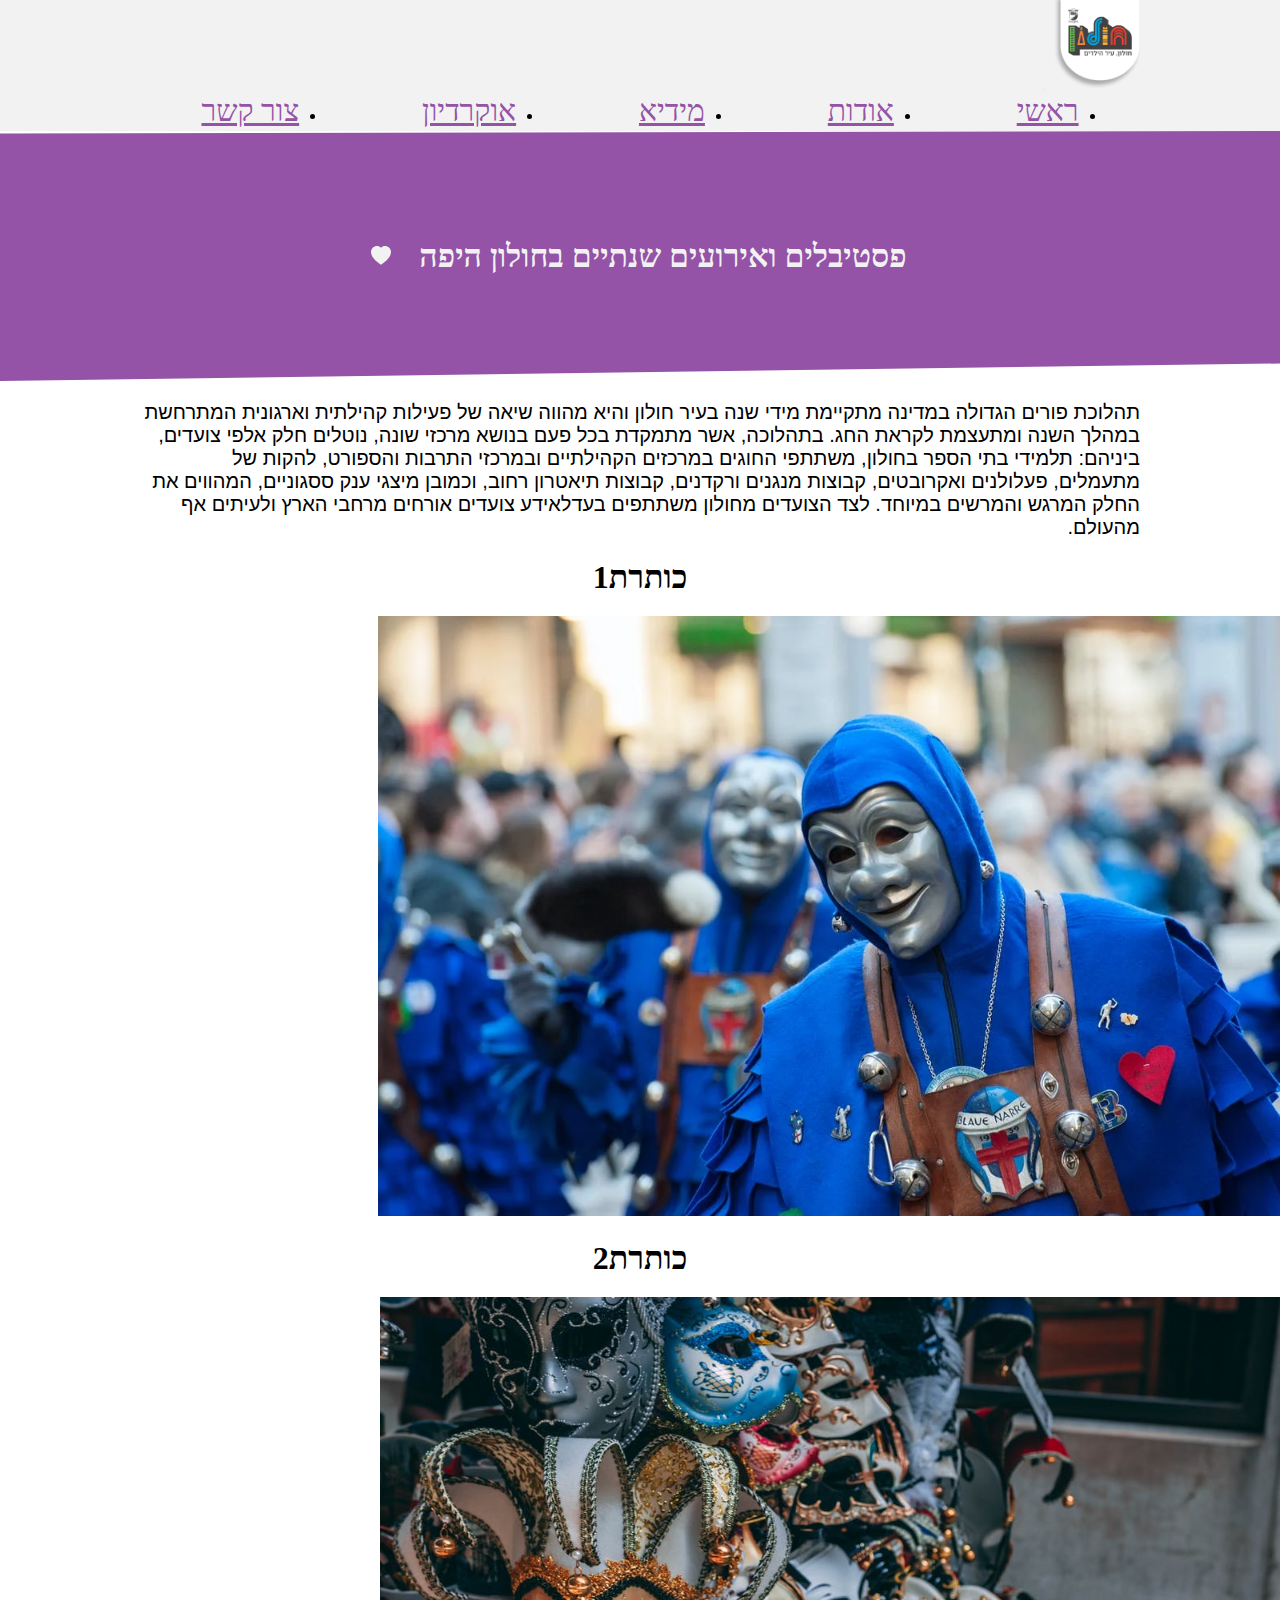
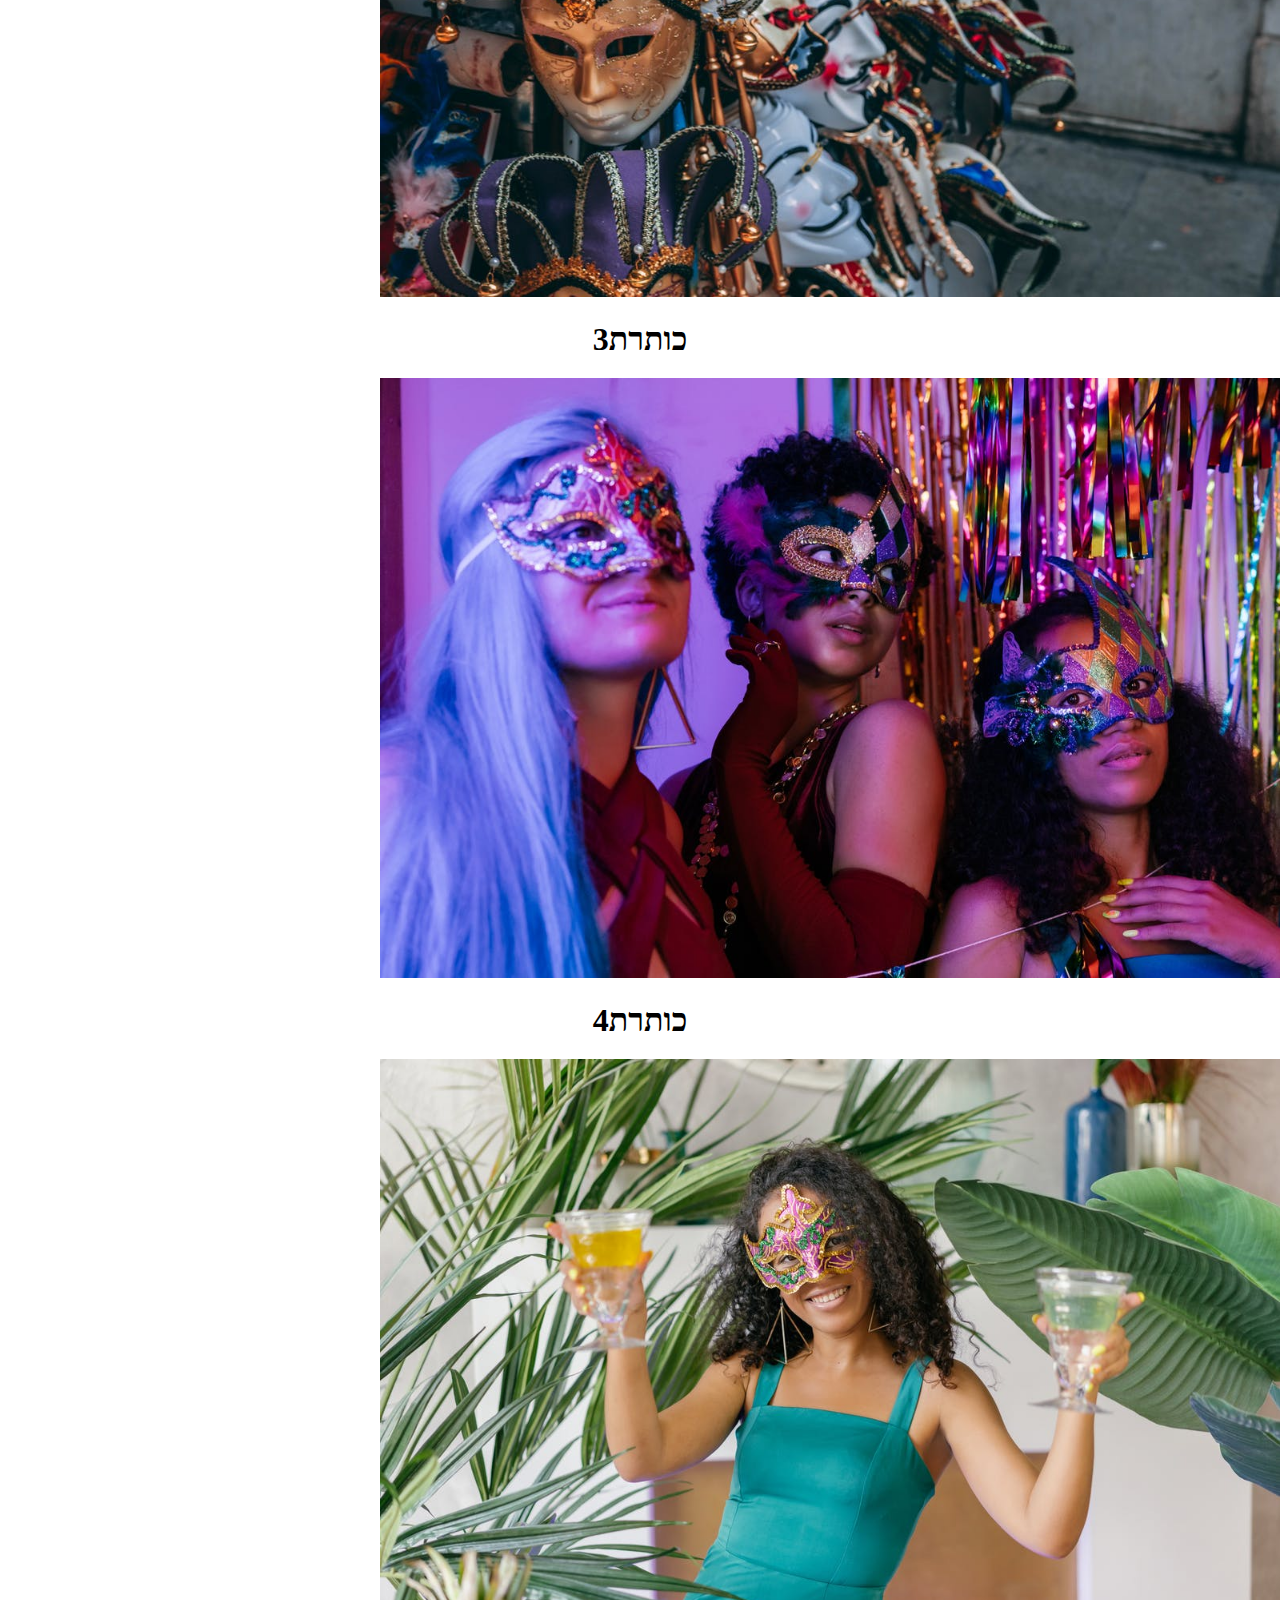
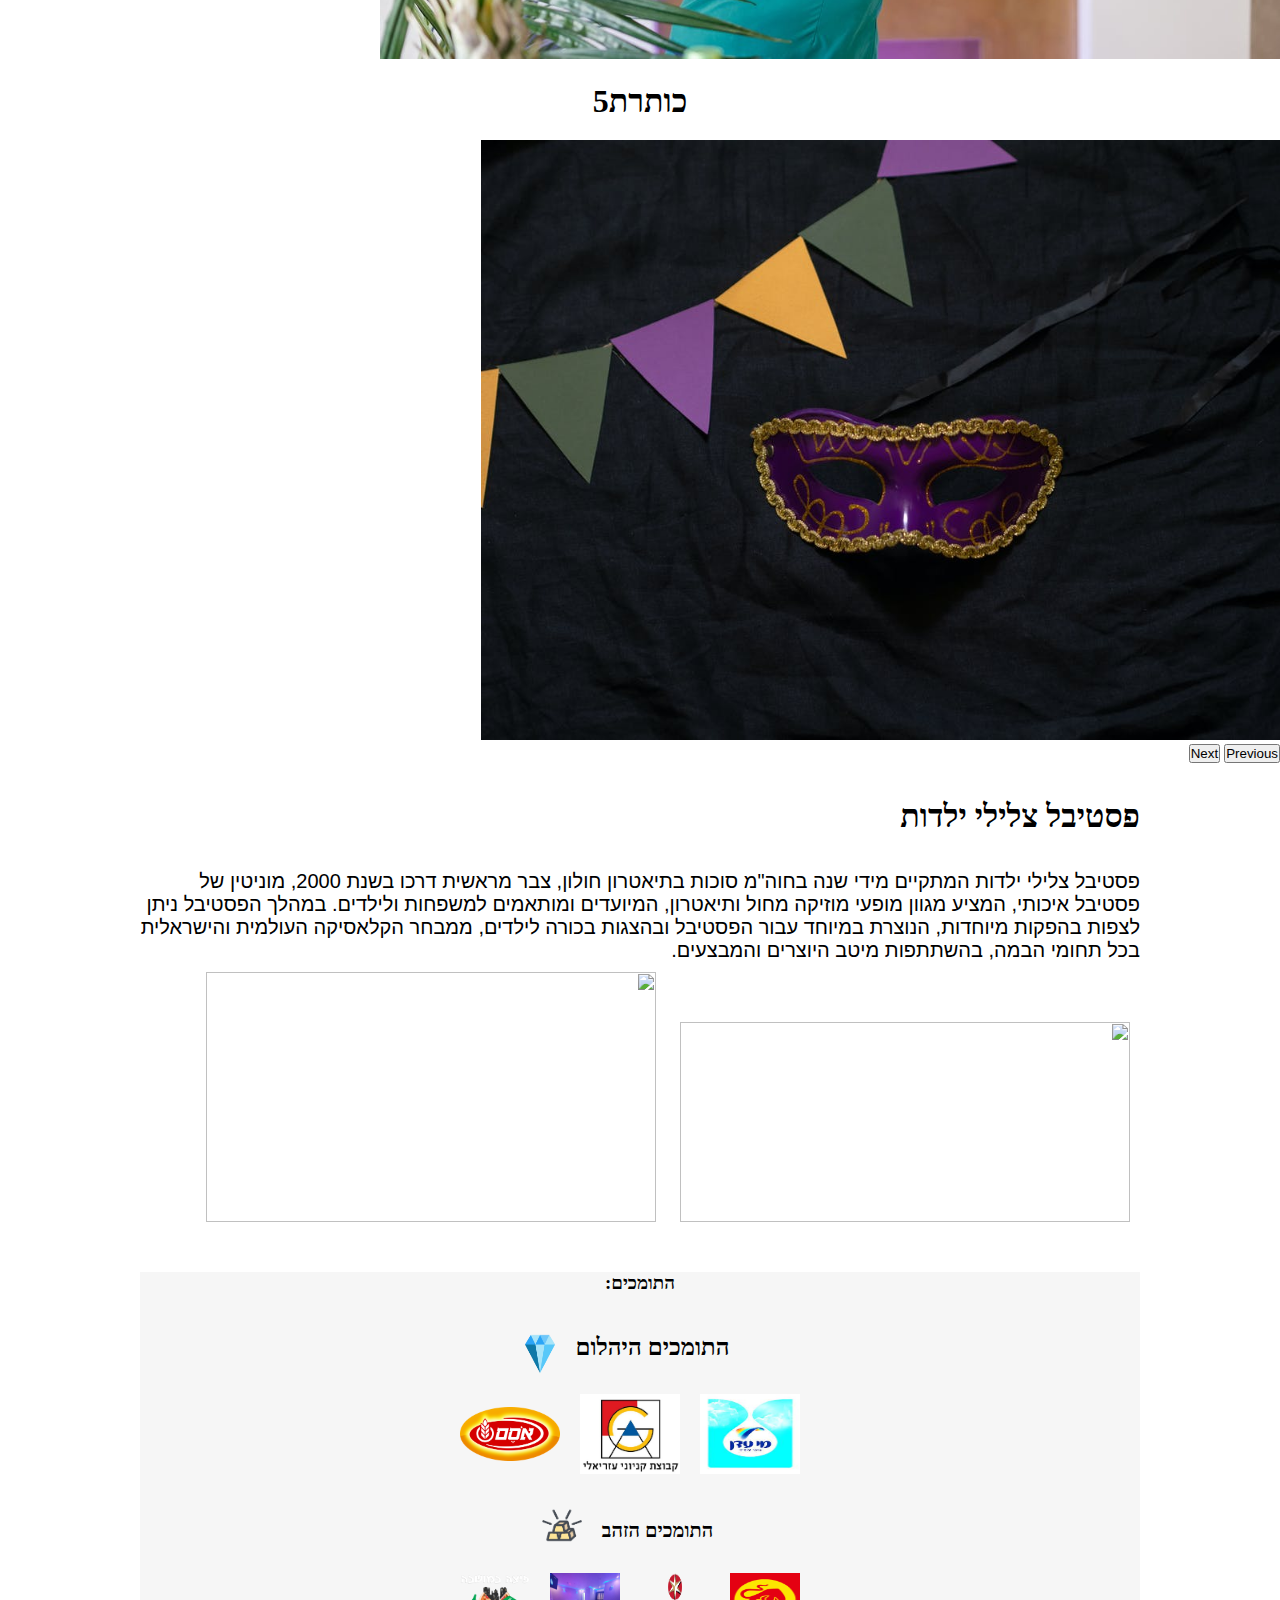
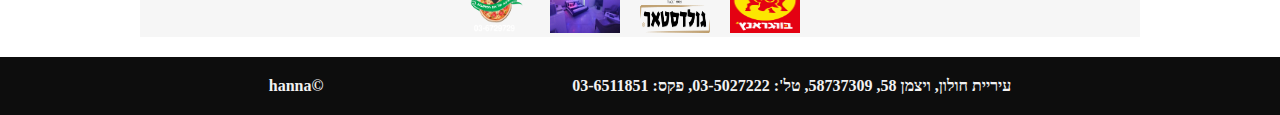
==== index.html @ c6cac369 "footer first page" ====
<!DOCTYPE html>
<html lang="en">
<head>

  

    <meta charset="UTF-8">
    <meta http-equiv="X-UA-Compatible" content="IE=edge">
    <meta name="viewport" content="width=device-width, initial-scale=1.0">
    <link href="https://cdn.jsdelivr.net/npm/bootstrap@5.2.0-beta1/dist/css/bootstrap.min.css" rel="stylesheet" integrity="sha384-0evHe/X+R7YkIZDRvuzKMRqM+OrBnVFBL6DOitfPri4tjfHxaWutUpFmBp4vmVor" crossorigin="anonymous">
    <script src="https://cdn.jsdelivr.net/npm/bootstrap@5.2.0-beta1/dist/js/bootstrap.bundle.min.js" integrity="sha384-pprn3073KE6tl6bjs2QrFaJGz5/SUsLqktiwsUTF55Jfv3qYSDhgCecCxMW52nD2" crossorigin="anonymous"></script>
        <link rel="stylesheet" href="style.css">
        
    <title>holon party</title>
</head>
<body style="direction: rtl;">
 <header id="header">  
    <nav class="navbar navbar-expand-lg bg-light" id="nav">
        <div class="container-fluid">
          <a class="navbar-brand" href="index.html"><img src="photo/logo.png" alt="" width="90px"></a>
          <button class="navbar-toggler" type="button" data-bs-toggle="collapse" data-bs-target="#navbarSupportedContent" aria-controls="navbarSupportedContent" aria-expanded="false" aria-label="Toggle navigation">
            <span class="navbar-toggler-icon"></span>
          </button>
          <div class="collapse navbar-collapse" id="navbarSupportedContent" >
            <ul class="navbar-nav me-auto mb-2 mb-lg-0" id="ul-to-nav-bar" >
              <li class="nav-item" >
                <a class="nav-link active" aria-current="page" href="#">ראשי</a>
                <div id="the-border-in-nav"></div>
              </li>
              
              <li class="nav-item">
                <a class="nav-link active" aria-current="page" href="#">אודות</a>
                <div id="the-border-in-nav"></div>
              </li>
              
              <li class="nav-item">
                <a class="nav-link active" aria-current="page" href="#">מידיא</a>
                 <div id="the-border-in-nav"></div>
              </li>
             
              <li class="nav-item">
                <a class="nav-link active" aria-current="page" href="#">אוקרדיון</a>
                <div id="the-border-in-nav"></div>
              </li>
              
              <li class="nav-item">
                <a class="nav-link active" aria-current="page" href="#">צור קשר</a>
                <div id="the-border-in-nav"></div>
              </li>
            </ul>
            </form>
          </div>
        </div>
      </nav>
 </header> 

 <main>

    <div class="titel-of-first-page">
        <h1>  פסטיבלים ואירועים שנתיים בחולון היפה</h1>
        <i class="bi bi-heart" ></i>
        <svg xmlns="http://www.w3.org/2000/svg" width="56" height="16" fill="currentColor" class="bi bi-heart-fill" viewBox="0 0 16 16" id="hearth-icon-img-first-page">
          <path fill-rule="evenodd" d="M8 1.314C12.438-3.248 23.534 4.735 8 15-7.534 4.736 3.562-3.248 8 1.314z" />
        </svg>
    </div>

    <div class="some-abou-us-in-the-first-page">
        <p> תהלוכת פורים הגדולה במדינה מתקיימת מידי שנה בעיר חולון והיא מהווה שיאה של פעילות קהילתית וארגונית המתרחשת במהלך השנה ומתעצמת לקראת החג.

          בתהלוכה, אשר מתמקדת בכל פעם בנושא מרכזי שונה, נוטלים חלק אלפי צועדים, ביניהם: תלמידי בתי הספר בחולון, משתתפי החוגים במרכזים הקהילתיים ובמרכזי התרבות והספורט, להקות של מתעמלים, פעלולנים ואקרובטים, קבוצות מנגנים ורקדנים, קבוצות תיאטרון רחוב, וכמובן מיצגי ענק ססגוניים, המהווים את החלק המרגש והמרשים במיוחד. לצד הצועדים מחולון משתתפים בעדלאידע צועדים אורחים מרחבי הארץ ולעיתים אף מהעולם.</p>
    </div>

    <div id="carouselExampleControls" class="carousel slide" data-bs-ride="carousel">
        <div class="carousel-inner">
          <div class="carousel-item active" >
            <h1>כותרת1</h1>
            <img src="photo/photo slider 1.webp" class="d-block w-100" alt="" id="img-slider-fristpage-1">
          </div>
          <div class="carousel-item">
            <h1>כותרת2</h1>
            <img src="photo/photo slider2.jpeg" class="d-block w-100" alt="..." id="img-slider-fristpage-2">
          </div>
          <div class="carousel-item">
            <h1>כותרת3</h1>
            <img src="photo/photo slider 3.jpeg" class="d-block w-100" alt="..." id="img-slider-fristpage-3">
          </div>
          
          <div class="carousel-item">
            <h1>כותרת4</h1>
            <img src="photo/photo slider 4.jpeg" class="d-block w-100" alt="..." id="img-slider-fristpage-4">
          </div>
          <div class="carousel-item">
            <h1>כותרת5</h1>
            <img src="photo/photo sliderr 4.jpeg" class="d-block w-100" alt="..." id="img-slider-fristpage-5">
          </div>
        </div>
        <button class="carousel-control-prev" type="button" data-bs-target="#carouselExampleControls" data-bs-slide="prev">
          <span class="carousel-control-prev-icon" aria-hidden="true"></span>
          <span class="visually-hidden">Previous</span>
        </button>
        <button class="carousel-control-next" type="button" data-bs-target="#carouselExampleControls" data-bs-slide="next">
          <span class="carousel-control-next-icon" aria-hidden="true"></span>
          <span class="visually-hidden">Next</span>
        </button>
      </div>

      <div class="best-ball-kids-first-page">
          <h1>פסטיבל צלילי ילדות</h1>
          <p>פסטיבל צלילי ילדות המתקיים מידי שנה בחוה"מ סוכות בתיאטרון חולון​, צבר מראשית דרכו בשנת 2000, מוניטין של פסטיבל איכותי, המציע מגוון מופעי מוזיקה מחול ותיאטרון, המיועדים ומותאמים למשפחות ולילדים.

            במהלך הפסטיבל ניתן לצפות בהפקות מיוחדות, הנוצרת במיוחד עבור הפסטיבל ובהצגות בכורה לילדים, ממבחר הקלאסיקה העולמית והישראלית בכל תחומי הבמה, בהשתתפות מיטב היוצרים והמבצעים.</p>
            <div>
              <img src="https://www.holon.muni.il/Havingfun/PublishingImages/ZLILEY_YALDUT_2010_01.jpg" alt="" width="450px" height="200px">
              <img src="https://www.holon.muni.il/Havingfun/PublishingImages/zliley_yaldut_zeevVekeves.JPG" alt="" width="450px" height="250px">

            </div>
      </div>

      <div class="sbunsers-frist-page">
        <h3> התומכים:</h3>

      <div class="dimond-sbunser-page-one"> 
        <h2>   התומכים היהלום</h2>
        <img src="photo/dimonds.png" alt="" width="30px" height="40px" id="dimond-logo-first-page">
      </div> 

        <div class="contner-dimond-sbunser-first-page">
          <div>
          <a href="https://www.meyeden.co.il/">  
            <img src="photo/me adn logo.jpg" alt="" width="100px" height="80px" id="subeser-logo-dimond-logo-first-page1" >
          </a>
          </div>
          <div>
          <a href="https://www.azrieli.com/?gclid=CjwKCAjw-8qVBhANEiwAfjXLriJA75Qx0LSiW_XRzRPsXw9xF7NgJjIptj3n6IODRCbp1C-D3UMCDxoCXRYQAvD_BwE"> 
            <img src="photo/azreli mall logo.jpg" alt="" width="100px" id="subeser-logo-dimond-logo-first-page2">
          </a> 
          </div>
          <div>
          <a href="https://www.osem-nestle.co.il/"> 
            <img src="photo/asm logo.png" alt="" width="100px" id="subeser-logo-dimond-logo-first-page3">
          </a> 
          </div>
        </div>

        <div class="gold-sbunser-page-one">
          <h3>התומכים הזהב</h3>
          <img src="photo/icons8-gold-91.png" alt="" >
        </div>

        <div class="the-gold-sbunser-page-one">
          <div>
            <img src="photo/borger lunsh logo.png" alt="" width="70px">
          </div>
          <div>
            <img src="photo/gold ster logo.png" alt="" width="100px">
          </div>
          <div>
            <img src="photo/masag logo.jpeg" alt="" width="100px">
          </div>
          <div>
            <img src="photo/piza logo.png" alt="" width="100px">
          </div>
        </div>
      </div>
 </main>

 <footer>
      <div class="item-footer">
        <h4> עיריית חולון, ויצמן 58, 58737309, טל': 03-5027222, פקס: 03-6511851​</h4>
      </div>
      <div class="item-footer">
        <h4>&copy;hanna</h4>
      </div>
 </footer>

 
</body>
</html>
---- style.css ----
@-webkit-keyframes hearth {
  0% {
    height: 20px;
  }
  100% {
    height: 100px;
  }
  100% {
    color: red;
  }
}
@keyframes hearth {
  0% {
    height: 20px;
  }
  100% {
    height: 100px;
  }
  100% {
    color: red;
  }
}
* {
  margin: 0;
  padding: 0;
  box-sizing: border-box;
}

#header {
  background-color: #F2F2F2;
  position: -webkit-sticky;
  position: sticky;
  top: 0;
  z-index: 1000;
}

#nav {
  background-color: #F2F2F2;
  max-width: 1000px;
  margin: 0 auto;
}

body .container-fluid {
  justify-content: center;
  background-color: #F2F2F2;
}

#ul-to-nav-bar {
  background-color: #F2F2F2;
  display: flex;
  justify-content: space-around;
  flex-basis: 70%;
  margin: auto;
}

#ul-to-nav-bar li:hover #the-border-in-nav {
  transform: scale(1);
}

#ul-to-nav-bar li a {
  background-color: #F2F2F2;
  font-size: 30px;
  font-family: "Pattay";
  color: #9453A6;
}

#the-border-in-nav {
  position: relative;
  bottom: 10px;
  transform: scale(0);
  border-bottom: 3px #9453A6 solid;
  transform-origin: 100% 50%;
  transition: all 0.5s;
}

.titel-of-first-page {
  -webkit-clip-path: polygon(0 1%, 100% 0, 100% 93%, 0 100%);
  clip-path: polygon(0 1%, 100% 0, 100% 93%, 0 100%);
  background-color: #9453A6;
  min-height: 250px;
  display: flex;
  align-items: center;
  justify-content: center;
  color: #F2F2F2;
}

.titel-of-first-page h1 {
  -webkit-margin-start: 20px;
          margin-inline-start: 20px;
}

#hearth-icon-img-first-page {
  -webkit-margin-start: 10px;
          margin-inline-start: 10px;
  height: 20px;
  -webkit-animation-name: hearth;
          animation-name: hearth;
  -webkit-animation-delay: 2s;
          animation-delay: 2s;
  -webkit-animation-duration: 10s;
          animation-duration: 10s;
  animation-direction: alternate-reverse;
  -webkit-animation-iteration-count: infinite;
          animation-iteration-count: infinite;
}

.some-abou-us-in-the-first-page {
  margin: 0 auto;
  max-width: 1000px;
}

.some-abou-us-in-the-first-page p {
  -webkit-margin-before: 20px;
          margin-block-start: 20px;
  font-size: 20px;
  font-family: "Roboto", sans-serif;
}

#img-slider-fristpage-5, #img-slider-fristpage-4, #img-slider-fristpage-3, #img-slider-fristpage-2, #img-slider-fristpage-1 {
  height: 600px;
}

.carousel-item h1 {
  text-align: center;
  margin-block: 20px;
}

.best-ball-kids-first-page {
  margin: 0 auto;
  max-width: 1000px;
}

.best-ball-kids-first-page h1 {
  margin-block: 35px;
  font-family: "Pattay";
  font-weight: bold;
}

.best-ball-kids-first-page p {
  font-family: "Roboto", sans-serif;
  font-size: 20px;
}

.best-ball-kids-first-page img {
  margin: 10px;
}

.sbunsers-frist-page {
  margin: 0 auto;
  max-width: 1000px;
  background-color: rgba(169, 169, 169, 0.1);
}

.sbunsers-frist-page > h3 {
  margin-block: 40px;
  text-align: center;
}

.dimond-sbunser-page-one {
  display: flex;
  justify-content: center;
}

.sbunsers-frist-page h2 {
  text-align: center;
  font-family: "Pattay";
  font-weight: bold;
  -webkit-margin-start: 25px;
          margin-inline-start: 25px;
}

.sbunsers-frist-page img {
  -webkit-margin-start: 20px;
          margin-inline-start: 20px;
}

.subeser-logo-dimond-logo-first-page {
  width: 100px;
}

.contner-dimond-sbunser-first-page {
  display: flex;
  flex-wrap: wrap;
  justify-content: center;
  align-items: center;
  margin: 20px;
}

.gold-sbunser-page-one {
  -webkit-margin-before: 30px;
          margin-block-start: 30px;
  display: flex;
  align-items: center;
  justify-content: center;
}

.gold-sbunser-page-one h3 {
  font-size: 20px;
  -webkit-margin-start: 25px;
          margin-inline-start: 25px;
}

.gold-sbunser-page-one img {
  -webkit-margin-after: 10px;
          margin-block-end: 10px;
  width: 40px;
  height: 35px;
}

.the-gold-sbunser-page-one {
  -webkit-margin-before: 20px;
          margin-block-start: 20px;
  display: flex;
  justify-content: center;
}

.the-gold-sbunser-page-one div img {
  width: 70px;
  height: 60px;
}

footer {
  margin-top: 20px;
  padding: 20px;
  background-color: #0D0D0D;
  color: #F2F2F2;
  display: flex;
  justify-content: space-evenly;
  align-items: center;
  flex-wrap: wrap;
}

.item-footer {
  display: flex;
  align-items: center;
}

@media only screen and (max-width: 1000px) and (min-width: 550px) {
  #ul-to-nav-bar li {
    display: flex;
    justify-content: center;
  }

  .some-abou-us-in-the-first-page p {
    font-size: 20px;
    margin: 15px;
  }

  #img-slider-fristpage-5, #img-slider-fristpage-4, #img-slider-fristpage-3, #img-slider-fristpage-2, #img-slider-fristpage-1 {
    height: 400px;
  }

  #hearth-icon-img-first-page {
    -webkit-margin-end: 40px;
            margin-inline-end: 40px;
    padding: 10px;
  }

  .best-ball-kids-first-page h1 {
    margin: 30px;
  }

  .best-ball-kids-first-page p {
    margin: 30px;
    font-size: 20px;
  }

  .best-ball-kids-first-page div img {
    margin: 20px;
    width: 350px;
    height: 150px;
  }

  .sbunsers-frist-page h2 {
    text-align: center;
    font-family: "Pattay";
    font-weight: bold;
    -webkit-margin-start: 25px;
            margin-inline-start: 25px;
    font-size: 30px;
  }

  .sbunsers-frist-page img {
    -webkit-margin-start: 20px;
            margin-inline-start: 20px;
  }

  .contner-dimond-sbunser-first-page {
    display: flex;
    justify-content: center;
    align-items: center;
    margin: 20px;
  }

  #dimond-logo-first-page {
    -webkit-margin-before: 5px;
            margin-block-start: 5px;
    -webkit-margin-start: 10px;
            margin-inline-start: 10px;
    width: 20px;
    height: 20px;
  }

  #subeser-logo-dimond-logo-first-page1 {
    width: 80px;
    height: 80px;
  }

  #subeser-logo-dimond-logo-first-page2 {
    width: 80px;
    height: 80px;
  }

  #subeser-logo-dimond-logo-first-page3 {
    width: 80px;
    height: 40px;
  }

  .gold-sbunser-page-one h3 {
    font-size: 23px;
  }

  .gold-sbunser-page-one img {
    width: 30px;
    height: 30px;
  }

  .the-gold-sbunser-page-one div img {
    width: 50px;
    height: 36px;
  }
}
@media (max-width: 550px) {
  #ul-to-nav-bar li {
    display: flex;
    justify-content: center;
  }

  .some-abou-us-in-the-first-page p {
    font-size: 15px;
    margin: 20px;
  }

  #img-slider-fristpage-5, #img-slider-fristpage-4, #img-slider-fristpage-3, #img-slider-fristpage-2, #img-slider-fristpage-1 {
    height: 250px;
  }

  #hearth-icon-img-first-page {
    -webkit-margin-start: 0px;
            margin-inline-start: 0px;
    padding: 10px;
    -webkit-margin-end: 40px;
            margin-inline-end: 40px;
  }

  .best-ball-kids-first-page h1 {
    margin: 15px;
  }

  .best-ball-kids-first-page p {
    margin: 15px;
    font-size: 15px;
  }

  .best-ball-kids-first-page div img {
    margin: 20px;
    width: 150px;
    height: 100px;
  }

  #dimond-logo-first-page {
    -webkit-margin-before: 5px;
            margin-block-start: 5px;
    -webkit-margin-start: 10px;
            margin-inline-start: 10px;
    width: 20px;
    height: 20px;
  }

  .sbunsers-frist-page h2 {
    font-size: 20px;
  }

  #subeser-logo-dimond-logo-first-page1 {
    width: 55px;
    height: 50px;
  }

  #subeser-logo-dimond-logo-first-page2 {
    width: 55px;
    height: 50px;
  }

  #subeser-logo-dimond-logo-first-page3 {
    width: 55px;
    height: 30px;
  }

  .gold-sbunser-page-one {
    -webkit-margin-before: 20px;
            margin-block-start: 20px;
  }

  .gold-sbunser-page-one h3 {
    font-size: 15px;
    -webkit-margin-start: 35px;
            margin-inline-start: 35px;
  }

  .gold-sbunser-page-one img {
    -webkit-margin-after: 10px;
            margin-block-end: 10px;
    width: 26px;
    height: 26px;
  }

  .the-gold-sbunser-page-one {
    flex-wrap: wrap;
  }

  .the-gold-sbunser-page-one div img {
    width: 30px;
    height: 29px;
  }

  .item-footer h4 {
    font-size: 20px;
  }
}/*# sourceMappingURL=style.css.map */
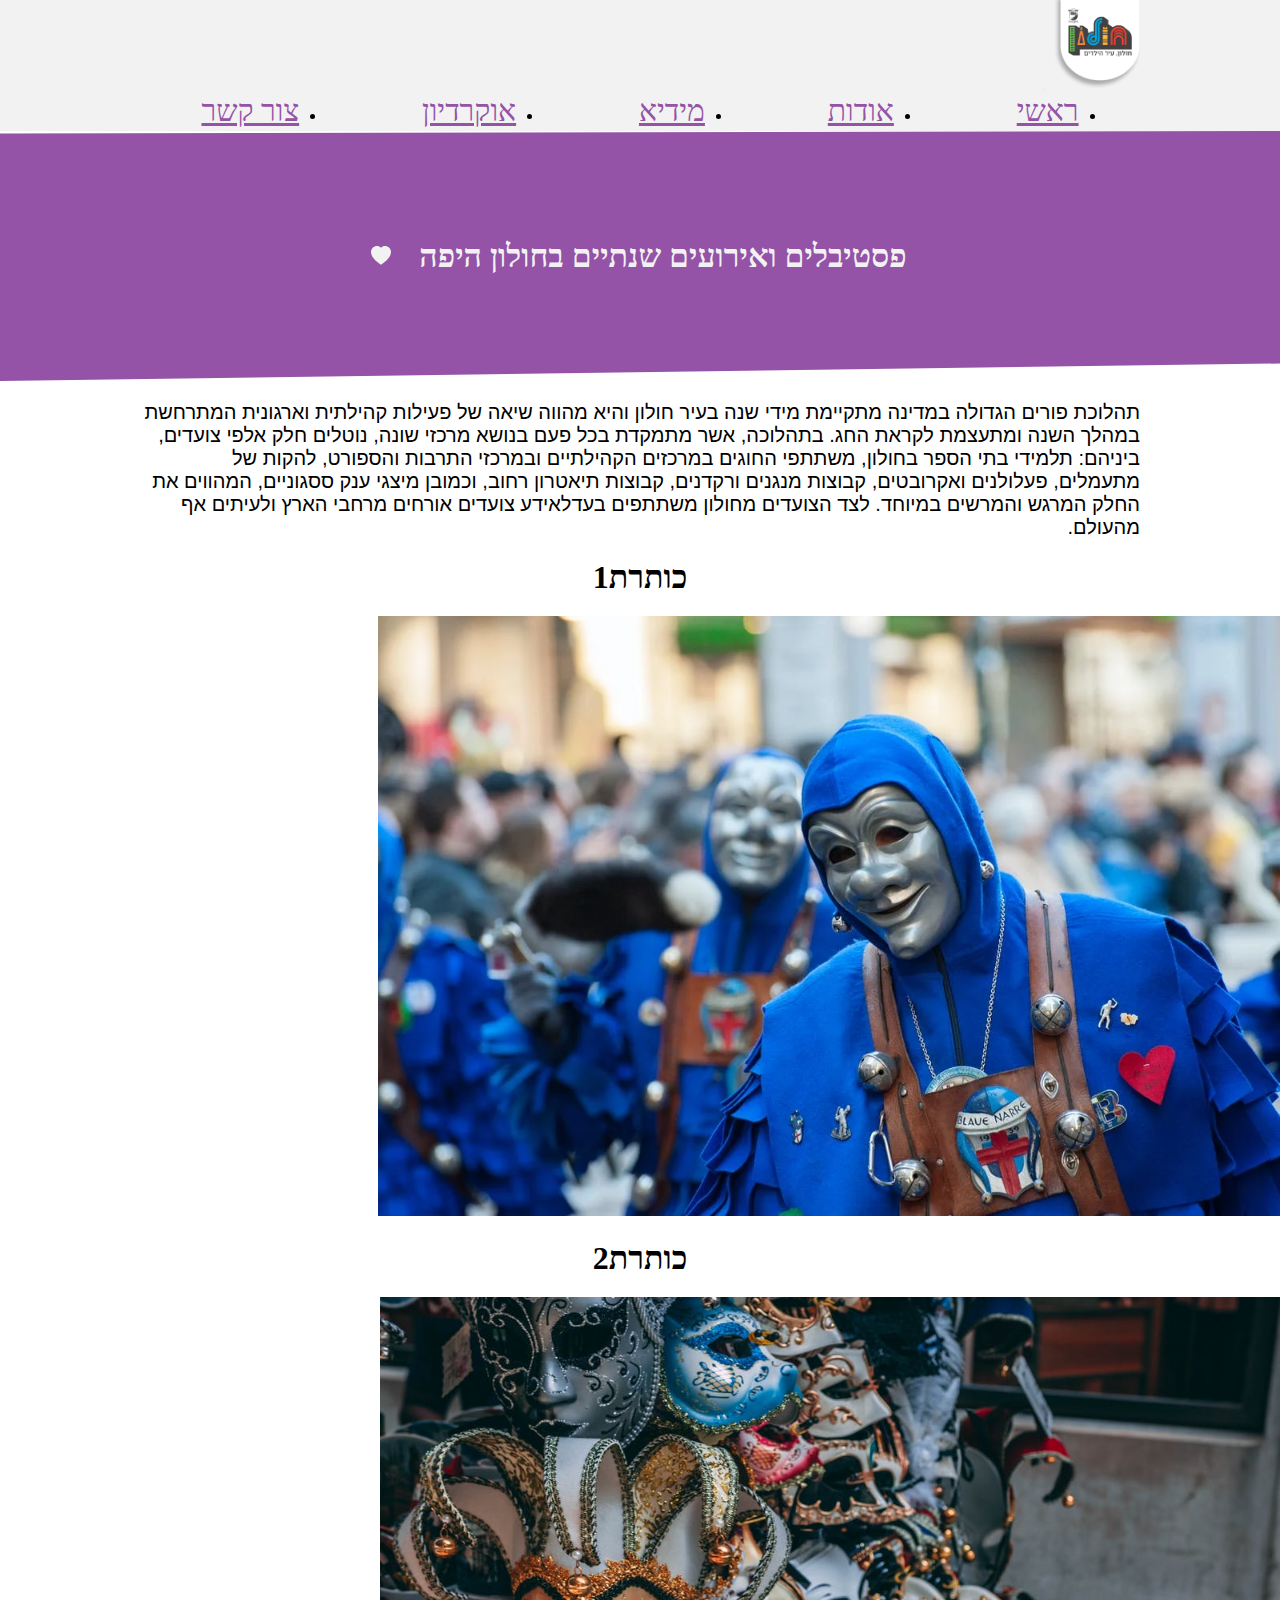
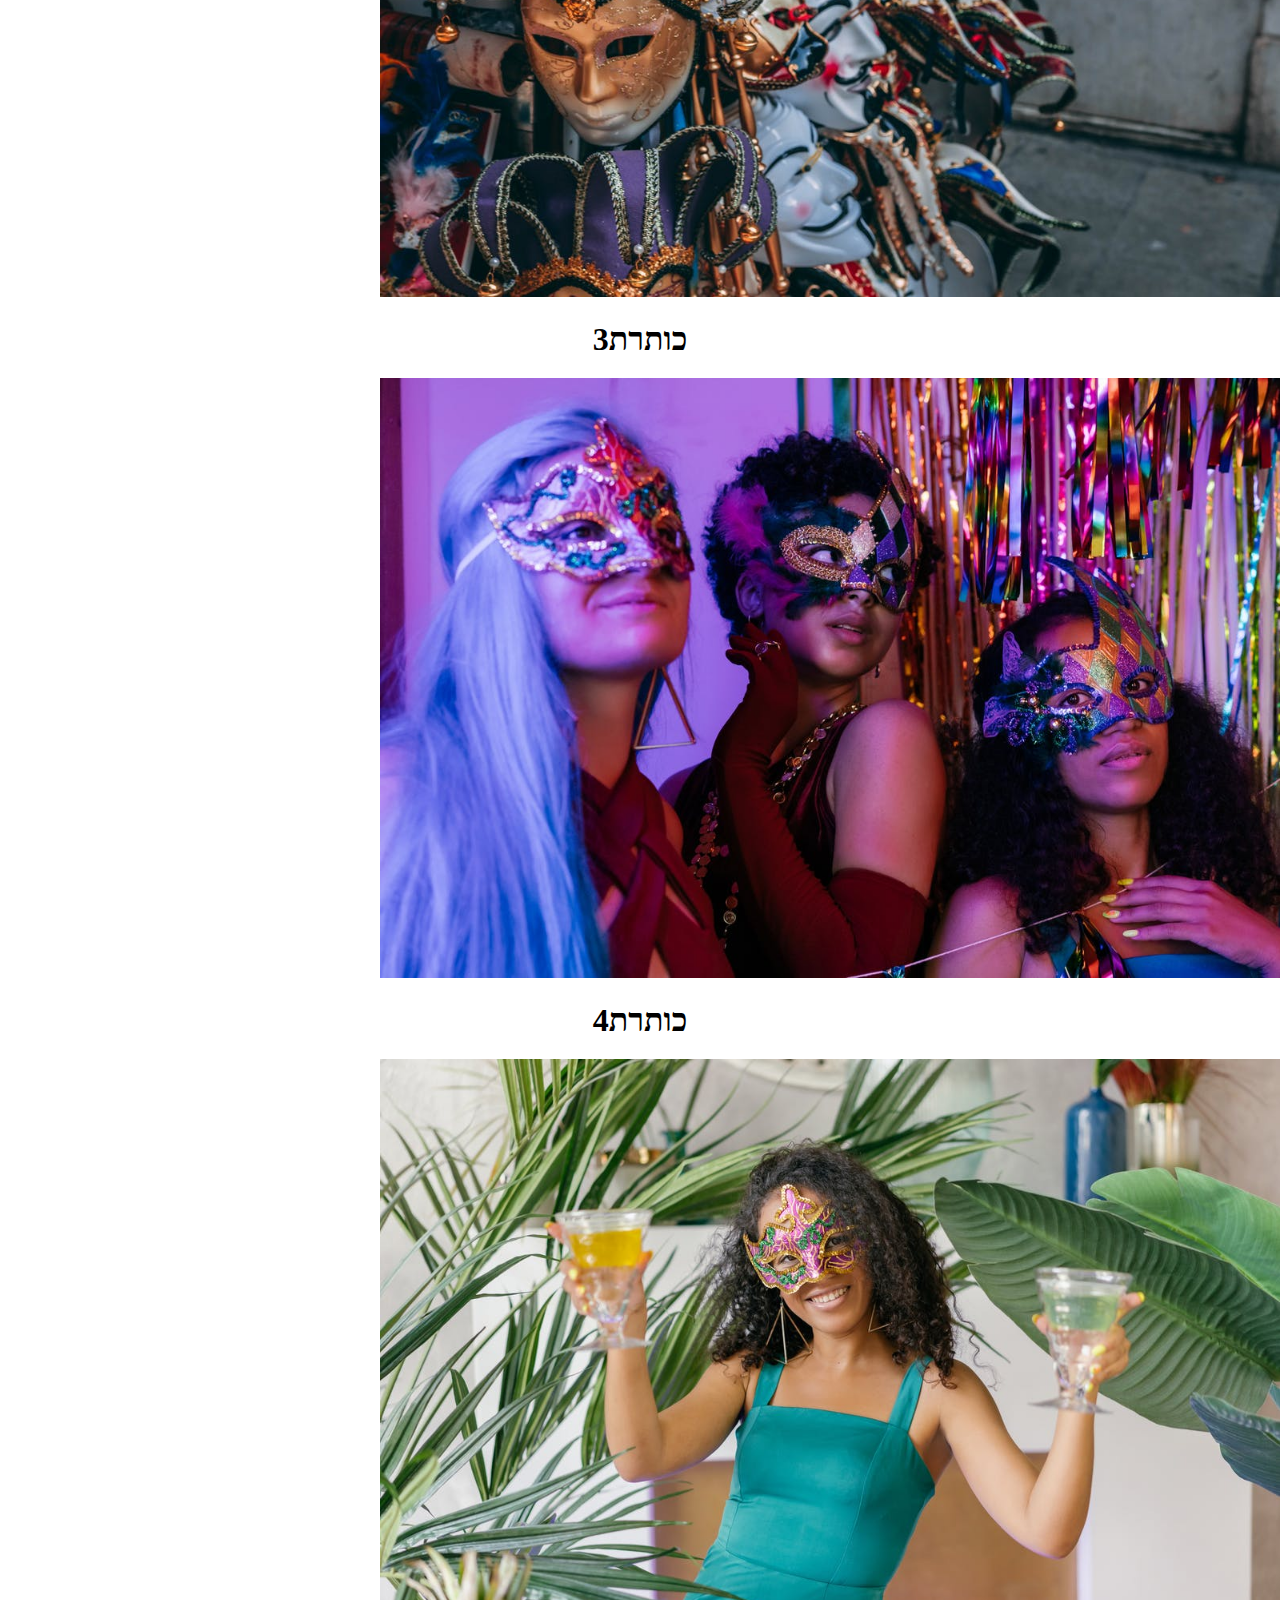
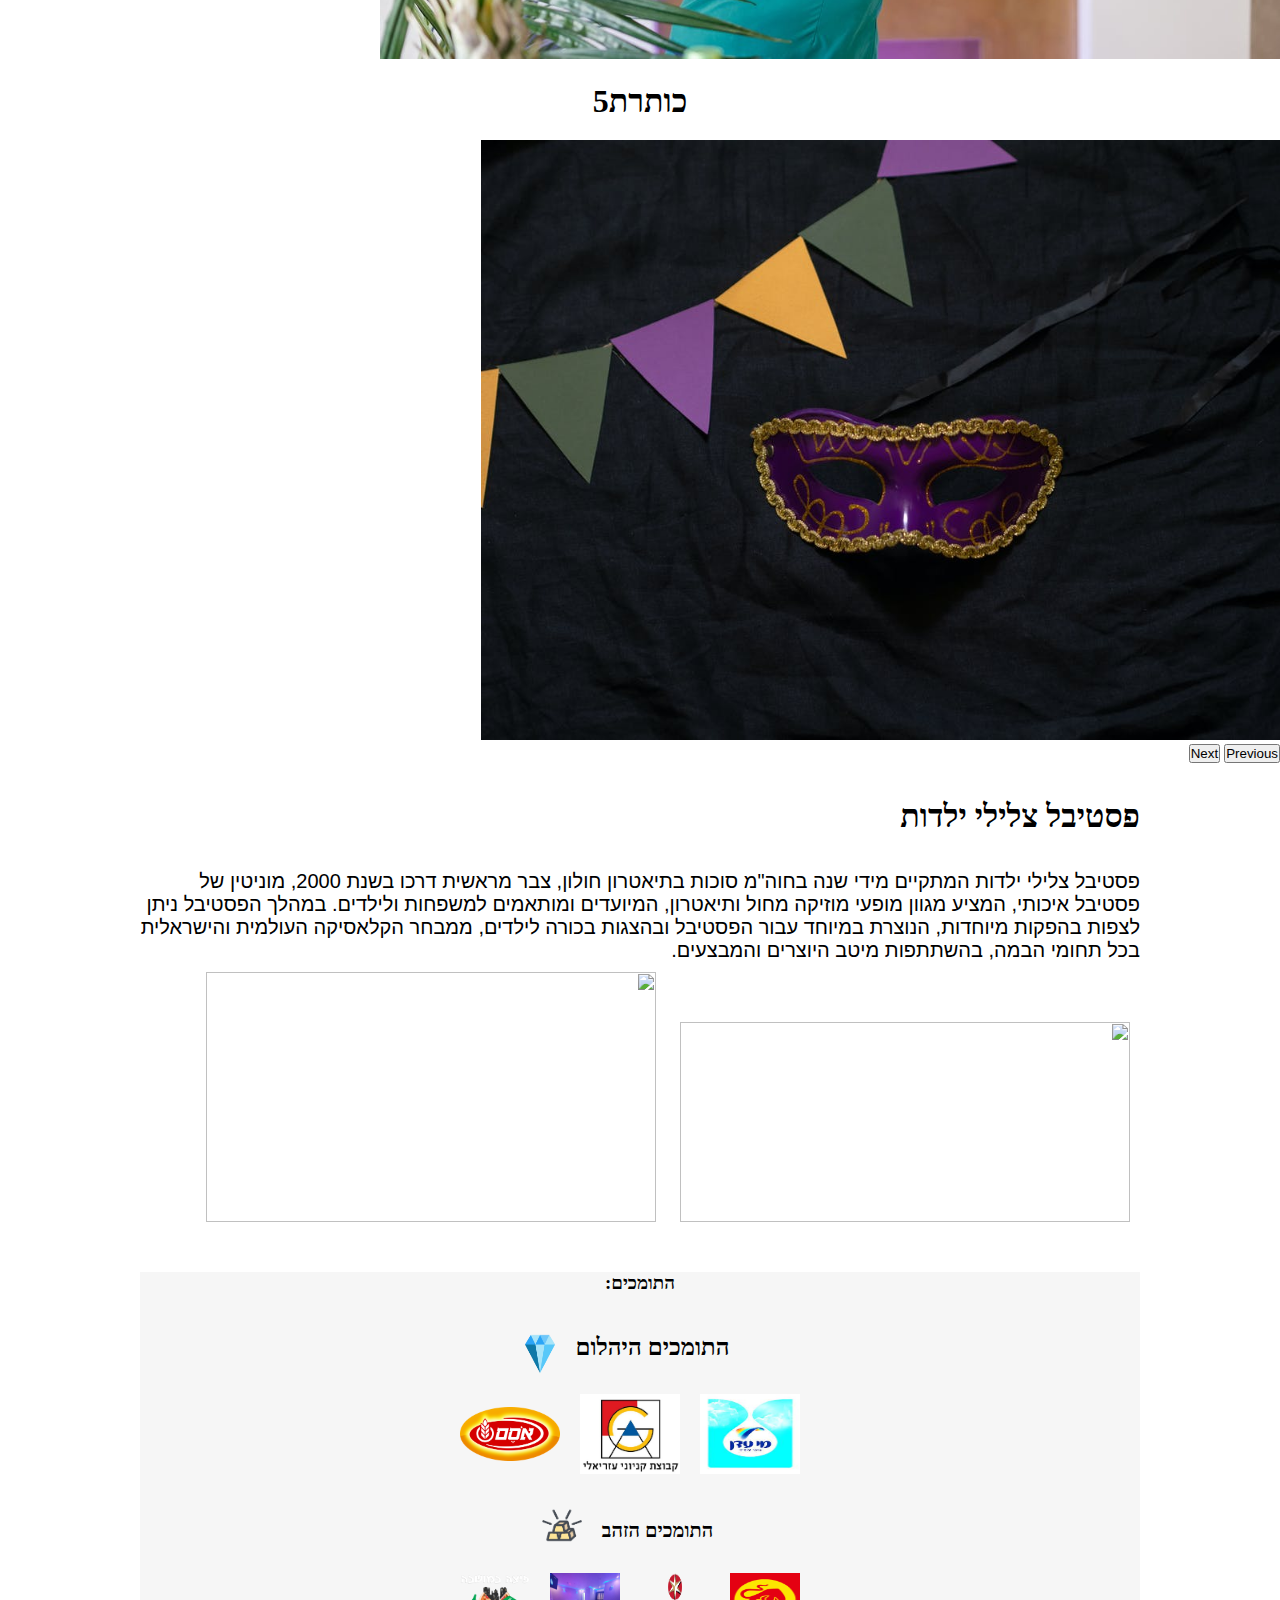
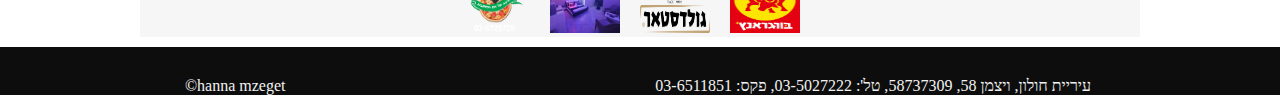
==== commit f8fe9532: "footer 2" ====
--- a/index.html
+++ b/index.html
@@ -164,14 +164,14 @@
       </div>
  </main>
 
- <footer>
-      <div class="item-footer">
-        <h4> עיריית חולון, ויצמן 58, 58737309, טל': 03-5027222, פקס: 03-6511851​</h4>
-      </div>
-      <div class="item-footer">
-        <h4>&copy;hanna</h4>
-      </div>
- </footer>
+<footer>
+      <p>​​ עיריית חולון, ויצמן 58, 58737309, טל': 03-5027222, פקס: 03-6511851​</p>
+      <p>hanna mzeget&copy;</p>
+</footer>
+   
+
+     
+
 
  
 </body>
--- a/style.css
+++ b/style.css
@@ -220,19 +220,17 @@
 }
 
 footer {
-  margin-top: 20px;
-  padding: 20px;
+  margin-top: 10px;
   background-color: #0D0D0D;
   color: #F2F2F2;
   display: flex;
-  justify-content: space-evenly;
+  flex-wrap: wrap;
+  justify-content: space-around;
   align-items: center;
-  flex-wrap: wrap;
-}
-
-.item-footer {
-  display: flex;
-  align-items: center;
+}
+
+footer p {
+  padding-top: 30px;
 }
 
 @media only screen and (max-width: 1000px) and (min-width: 550px) {
@@ -422,8 +420,4 @@
     width: 30px;
     height: 29px;
   }
-
-  .item-footer h4 {
-    font-size: 20px;
-  }
 }/*# sourceMappingURL=style.css.map */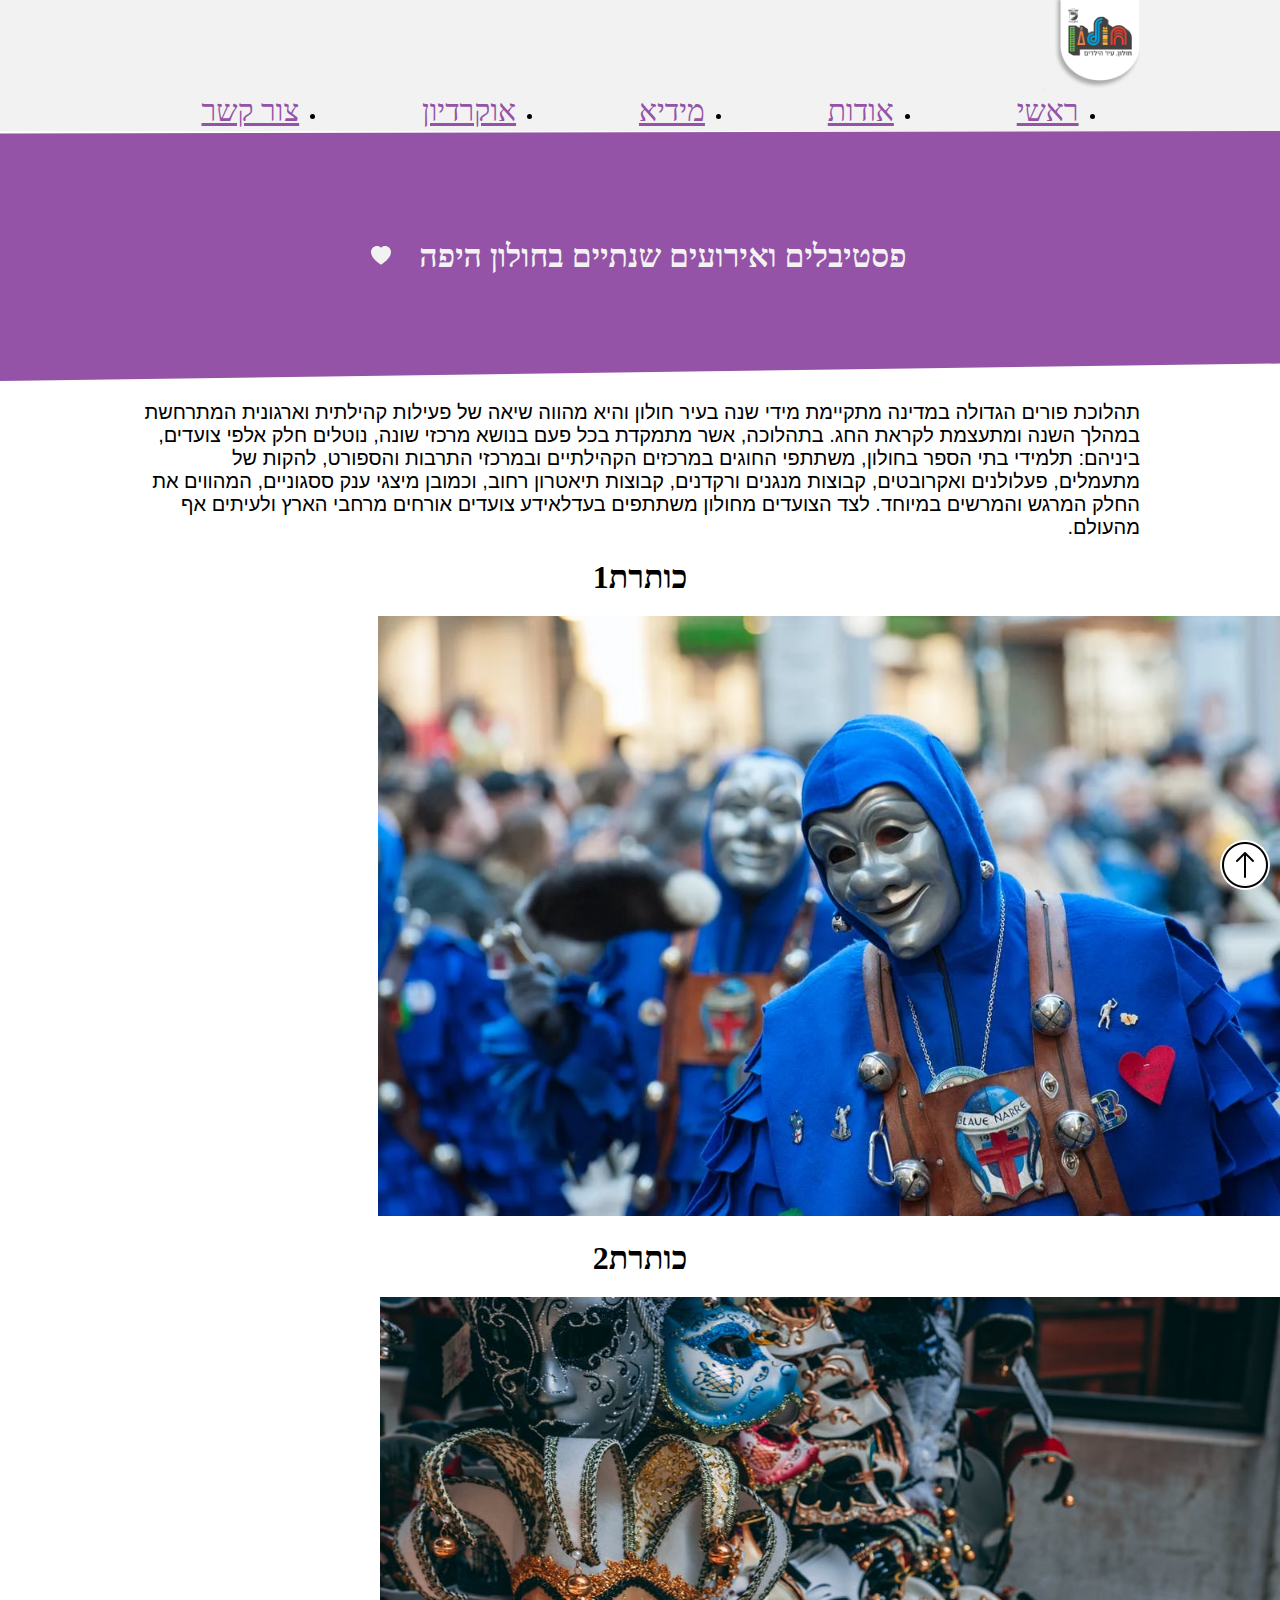
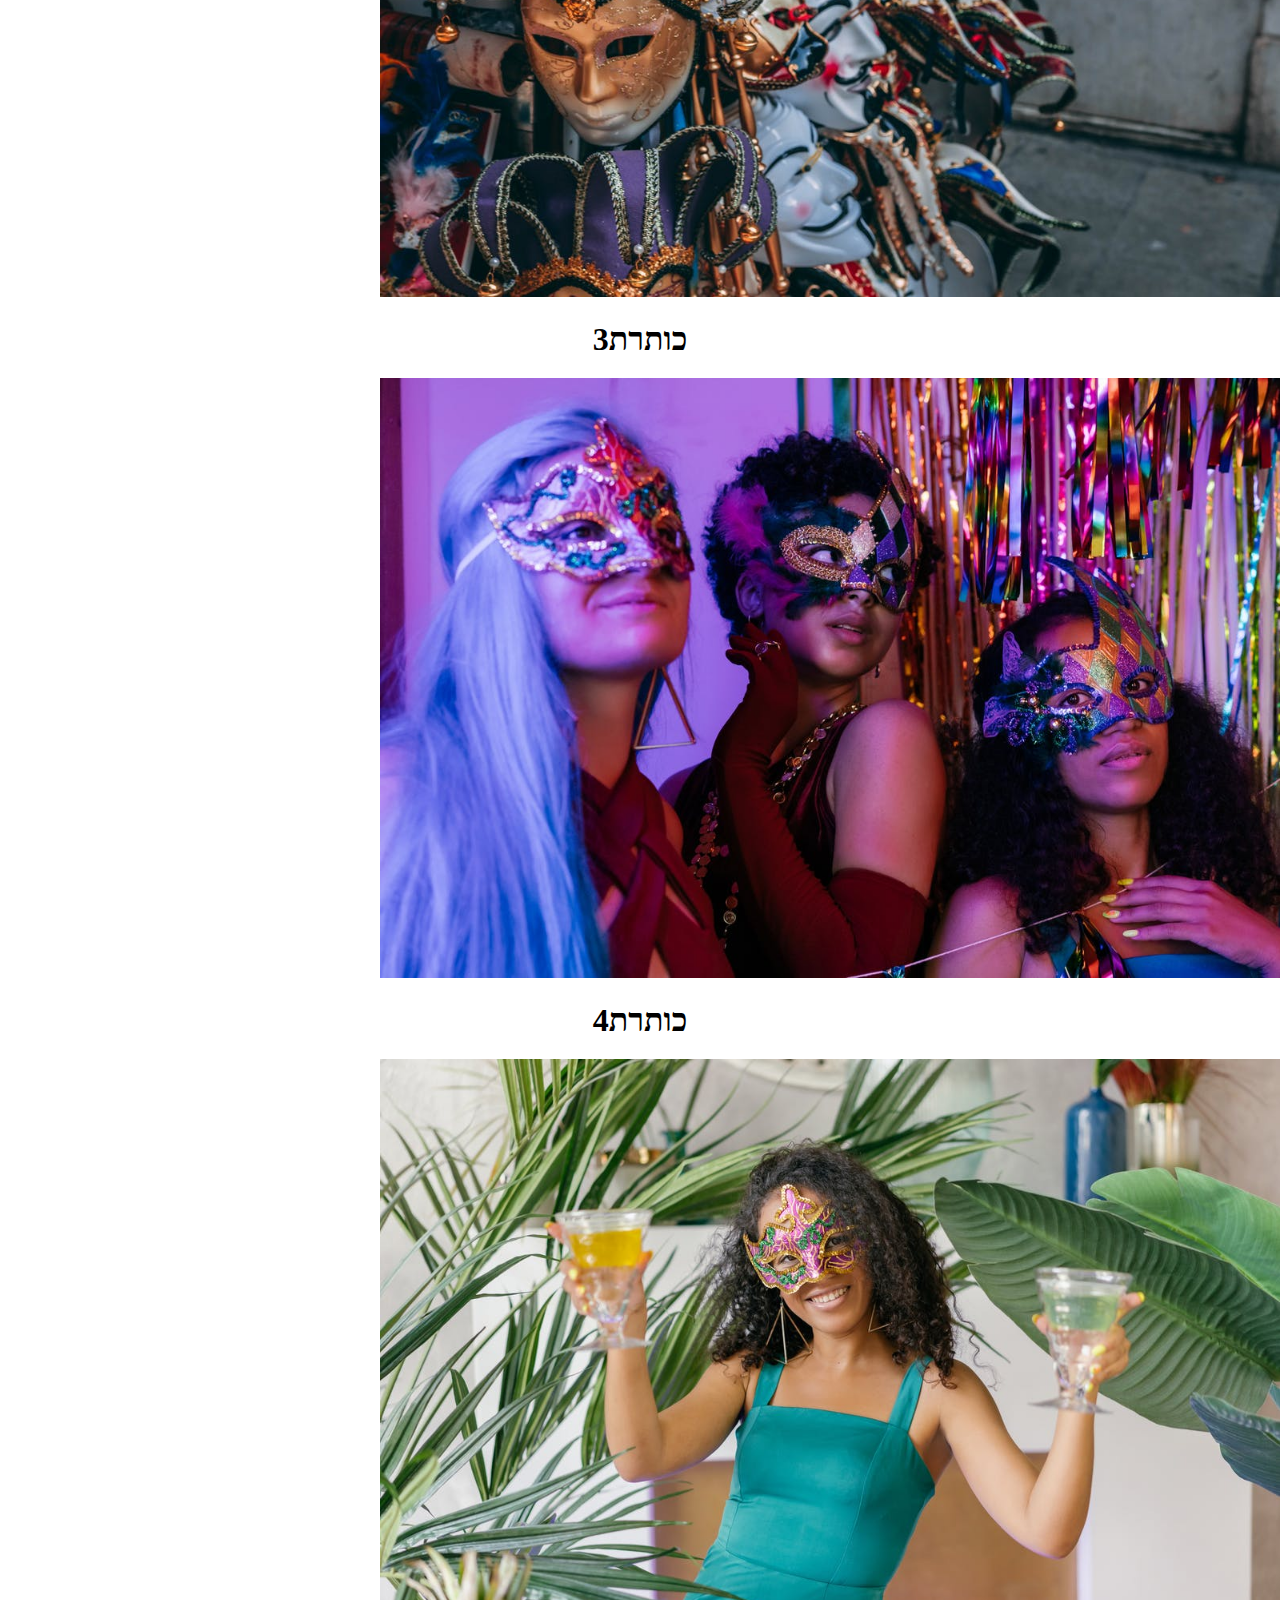
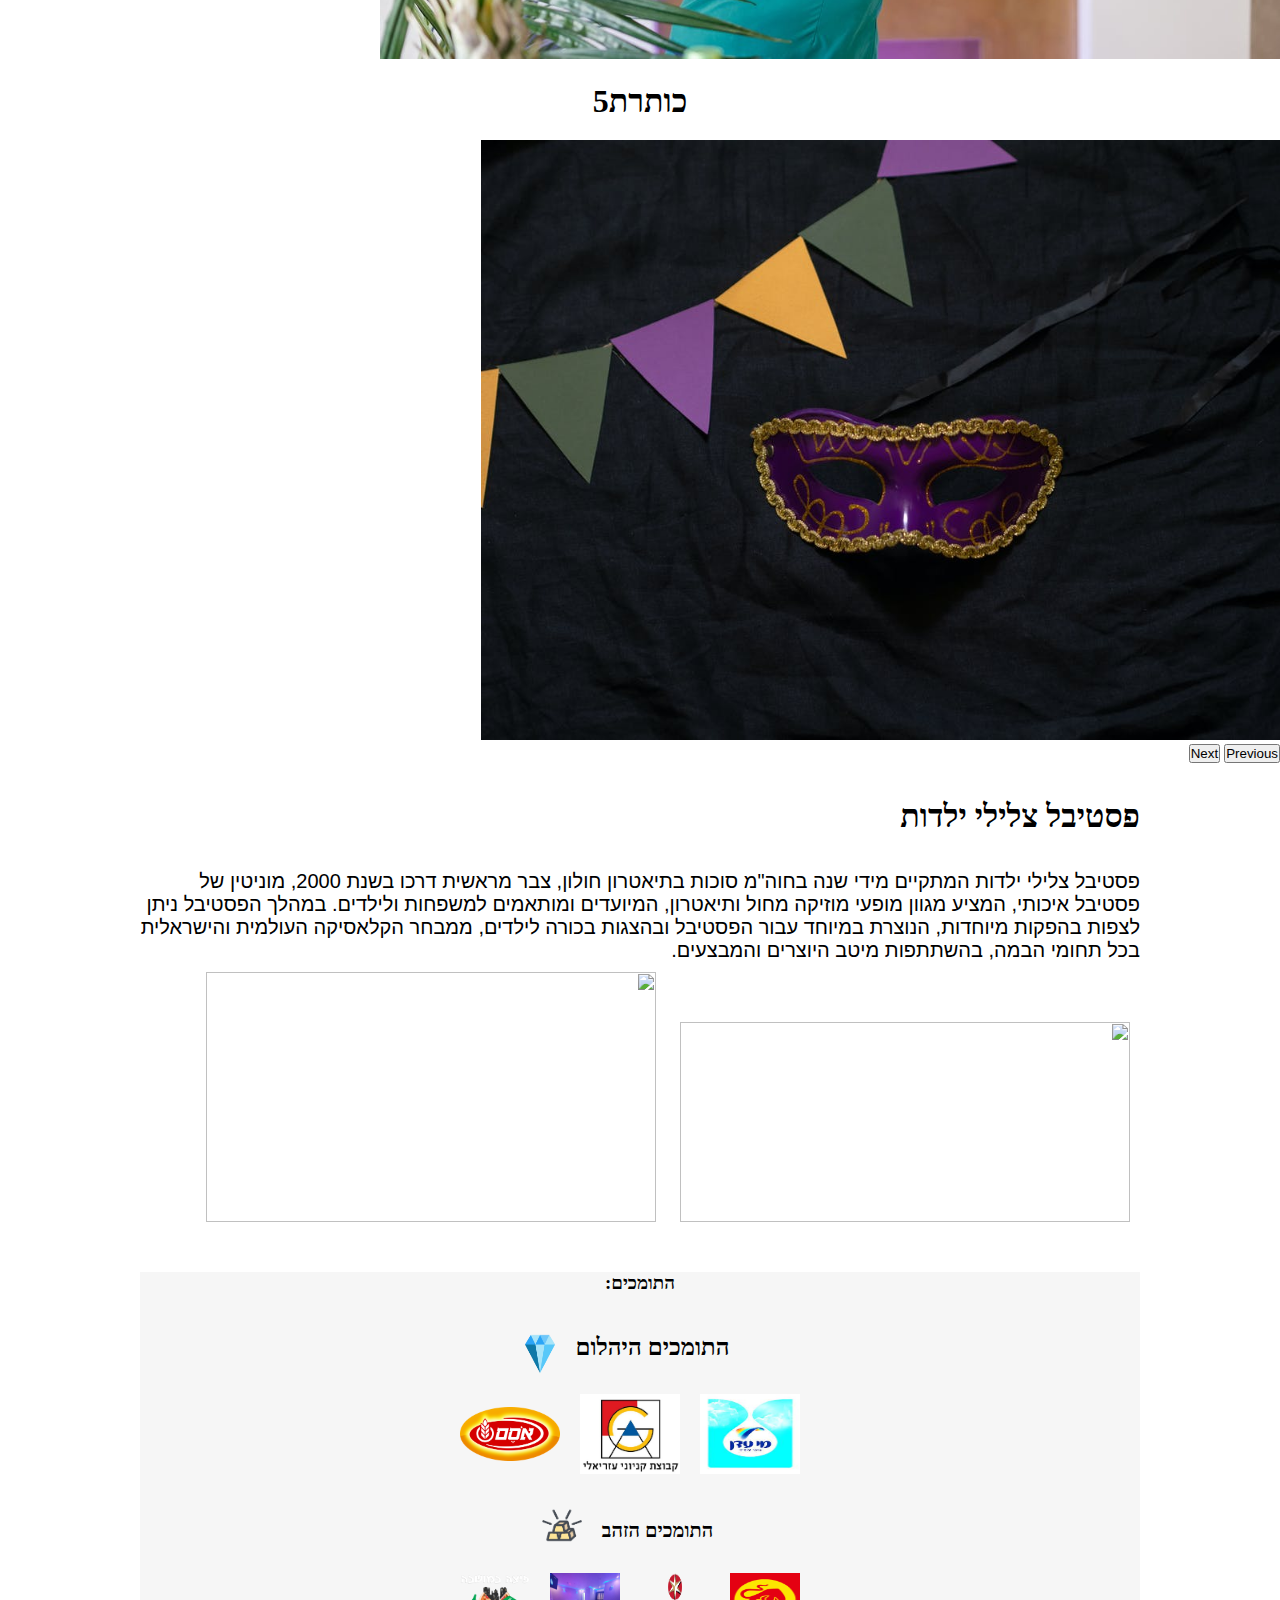
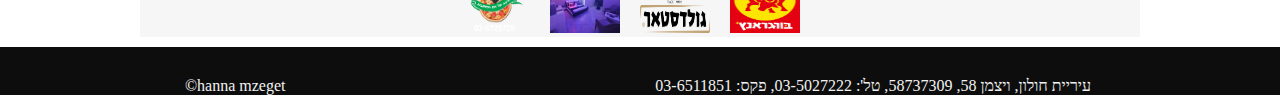
==== commit 43fb1c57: "onscrol 1" ====
--- a/index.html
+++ b/index.html
@@ -53,6 +53,10 @@
         </div>
       </nav>
  </header> 
+
+ <div>
+  <img src="photo/icons8-scroll-up-50 (1).png" alt="" class="scrol-up">
+</div>
 
  <main>
 
@@ -173,6 +177,6 @@
      
 
 
- 
+ <script src="scribt.js"></script>
 </body>
 </html>--- a/style.css
+++ b/style.css
@@ -71,6 +71,15 @@
   border-bottom: 3px #9453A6 solid;
   transform-origin: 100% 50%;
   transition: all 0.5s;
+}
+
+.scrol-up {
+  position: fixed;
+  bottom: 10px;
+  right: 10px;
+  z-index: 100;
+  background-color: white;
+  border-radius: 50%;
 }
 
 .titel-of-first-page {
@@ -329,6 +338,10 @@
   }
 }
 @media (max-width: 550px) {
+  .scrol-up {
+    width: 30px;
+  }
+
   #ul-to-nav-bar li {
     display: flex;
     justify-content: center;
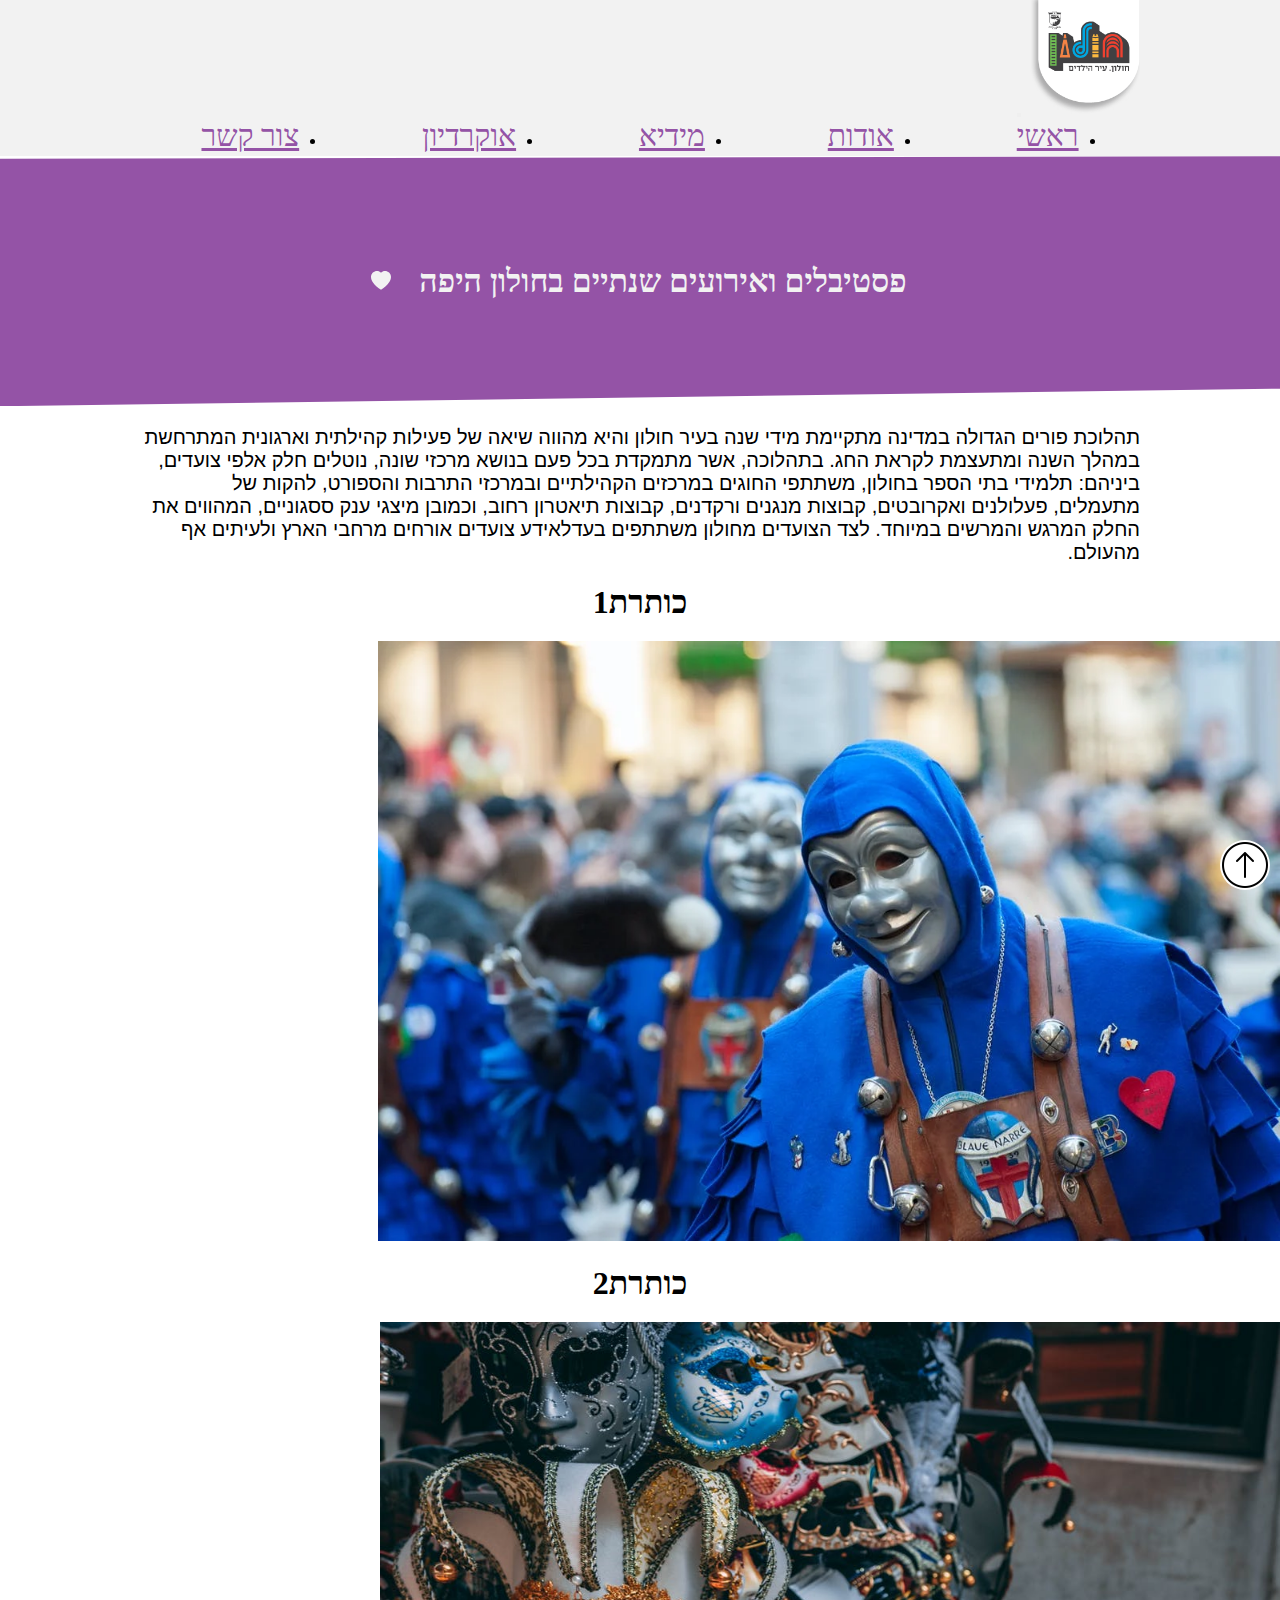
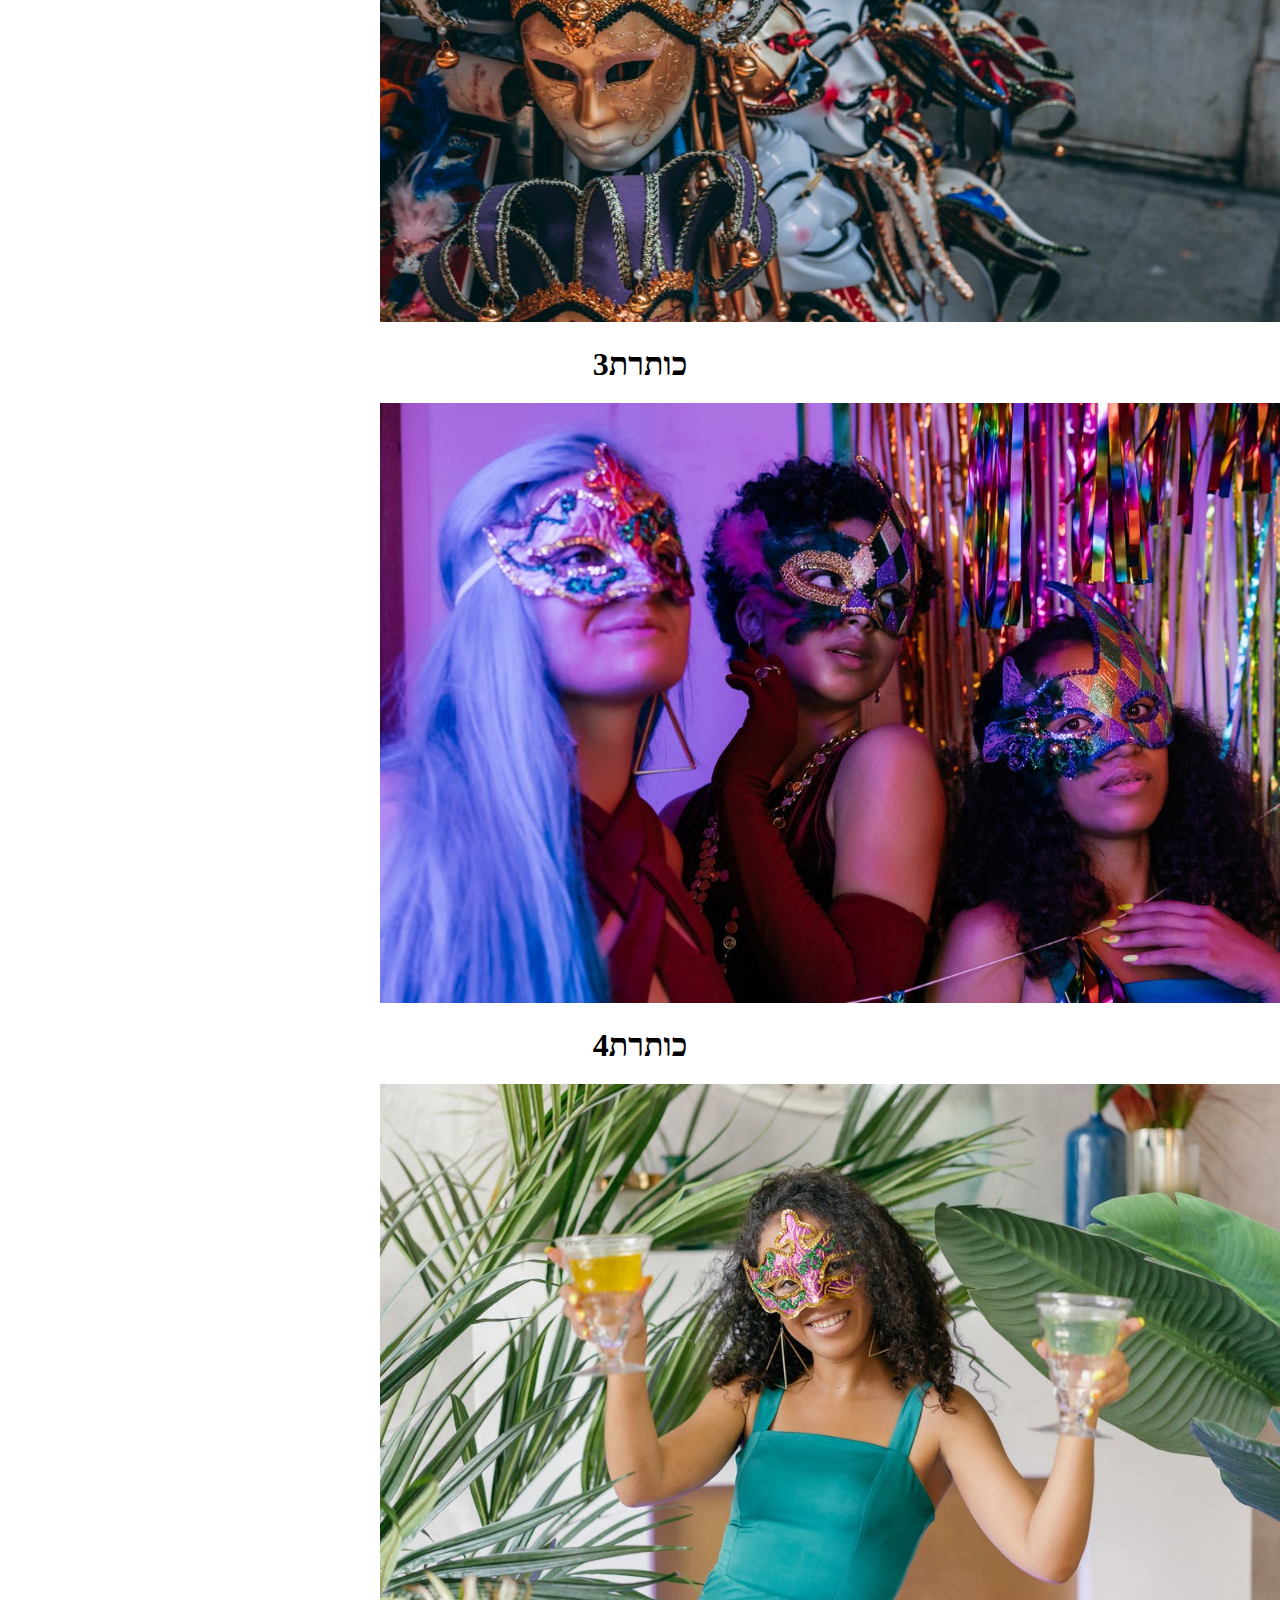
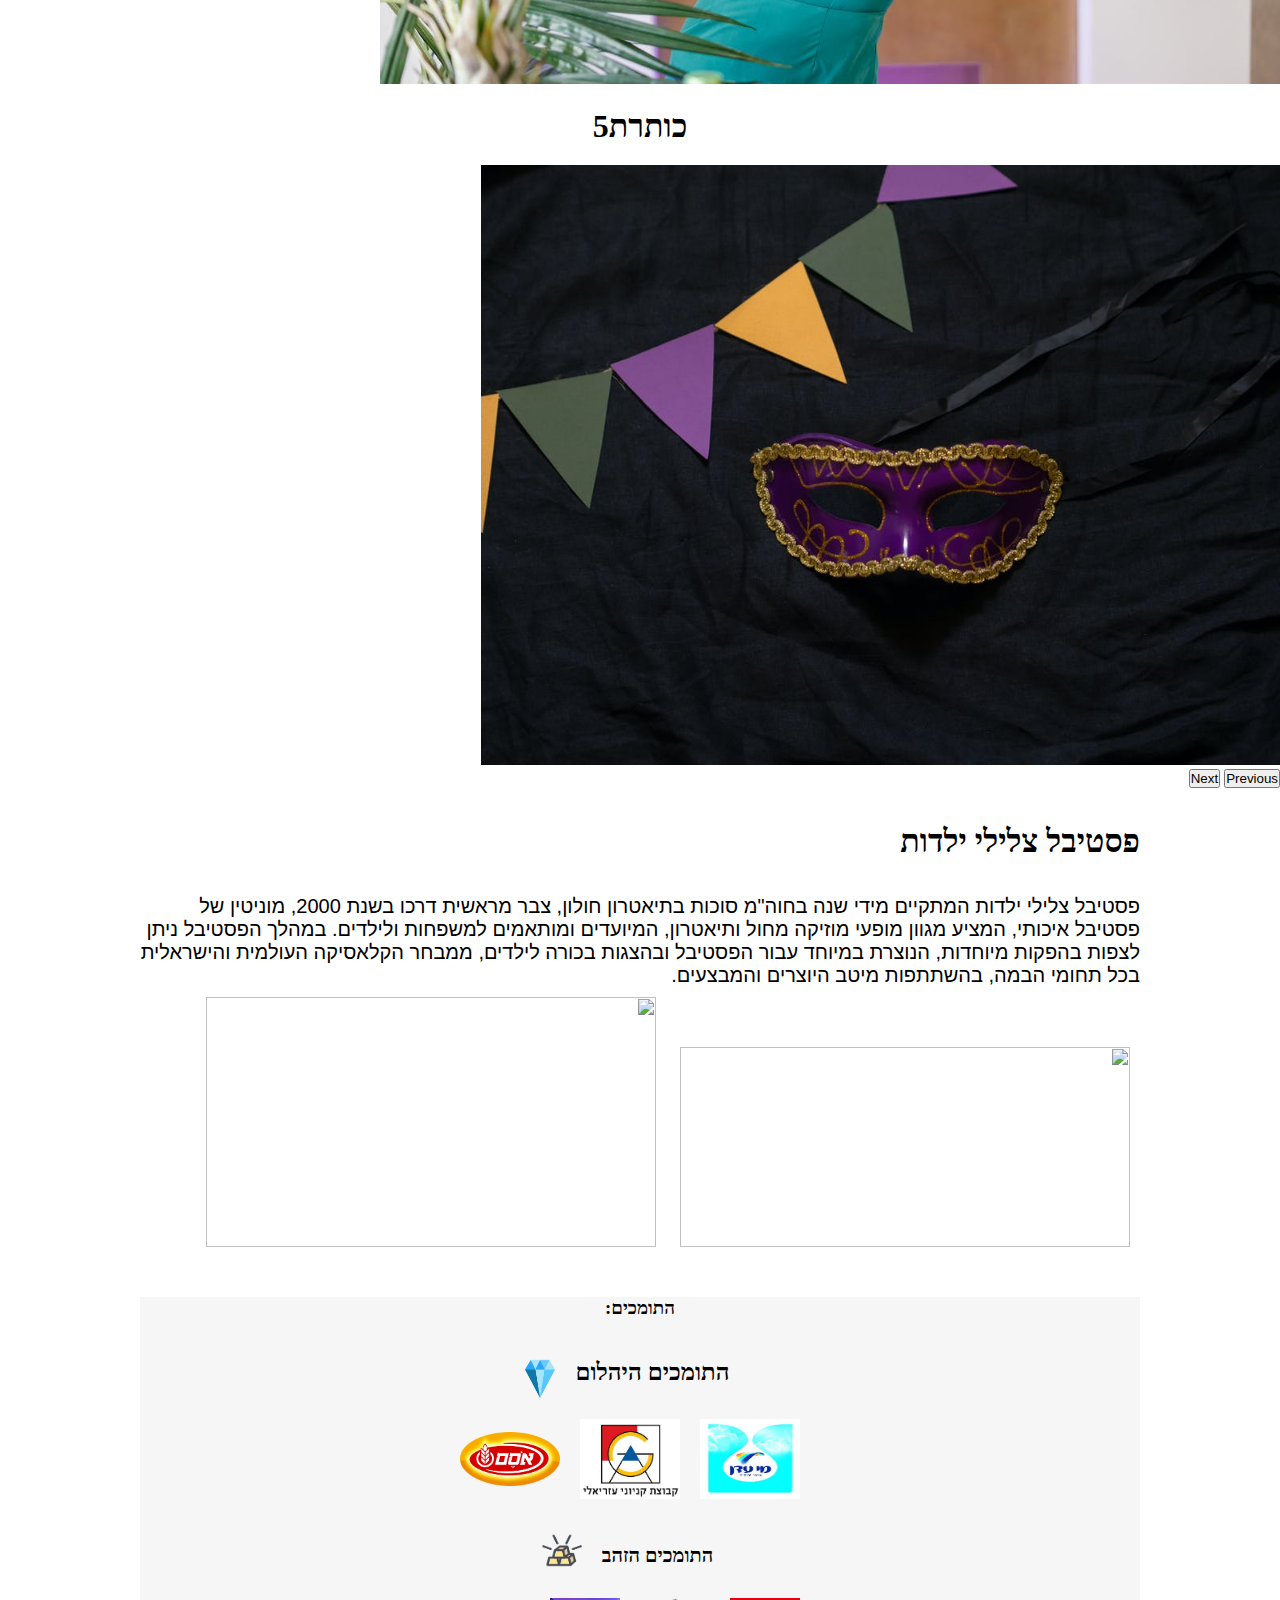
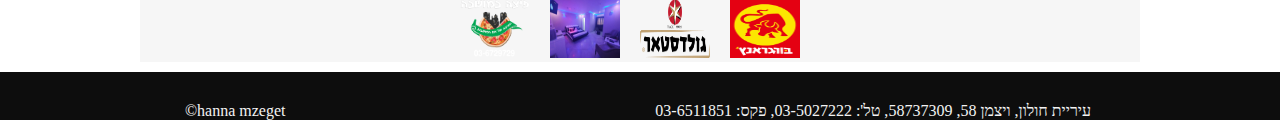
==== commit ad6383ad: "fix the logo" ====
--- a/index.html
+++ b/index.html
@@ -17,7 +17,7 @@
  <header id="header">  
     <nav class="navbar navbar-expand-lg bg-light" id="nav">
         <div class="container-fluid">
-          <a class="navbar-brand" href="index.html"><img src="photo/logo.png" alt="" width="90px"></a>
+          <a class="navbar-brand" href="index.html"><img src="photo/logo.png" alt="" id="icon-img"></a>
           <button class="navbar-toggler" type="button" data-bs-toggle="collapse" data-bs-target="#navbarSupportedContent" aria-controls="navbarSupportedContent" aria-expanded="false" aria-label="Toggle navigation">
             <span class="navbar-toggler-icon"></span>
           </button>
@@ -130,17 +130,17 @@
 
         <div class="contner-dimond-sbunser-first-page">
           <div>
-          <a href="https://www.meyeden.co.il/">  
+          <a href="https://www.meyeden.co.il/" target="_blank">  
             <img src="photo/me adn logo.jpg" alt="" width="100px" height="80px" id="subeser-logo-dimond-logo-first-page1" >
           </a>
           </div>
           <div>
-          <a href="https://www.azrieli.com/?gclid=CjwKCAjw-8qVBhANEiwAfjXLriJA75Qx0LSiW_XRzRPsXw9xF7NgJjIptj3n6IODRCbp1C-D3UMCDxoCXRYQAvD_BwE"> 
+          <a href="https://www.azrieli.com/?gclid=CjwKCAjw-8qVBhANEiwAfjXLriJA75Qx0LSiW_XRzRPsXw9xF7NgJjIptj3n6IODRCbp1C-D3UMCDxoCXRYQAvD_BwE" target="_blank"> 
             <img src="photo/azreli mall logo.jpg" alt="" width="100px" id="subeser-logo-dimond-logo-first-page2">
           </a> 
           </div>
           <div>
-          <a href="https://www.osem-nestle.co.il/"> 
+          <a href="https://www.osem-nestle.co.il/" target="_blank"> 
             <img src="photo/asm logo.png" alt="" width="100px" id="subeser-logo-dimond-logo-first-page3">
           </a> 
           </div>
--- a/style.css
+++ b/style.css
@@ -24,6 +24,10 @@
   margin: 0;
   padding: 0;
   box-sizing: border-box;
+}
+
+#icon-img {
+  width: 9vw;
 }
 
 #header {
@@ -96,6 +100,7 @@
 .titel-of-first-page h1 {
   -webkit-margin-start: 20px;
           margin-inline-start: 20px;
+  font-family: "Pattay";
 }
 
 #hearth-icon-img-first-page {
@@ -243,6 +248,10 @@
 }
 
 @media only screen and (max-width: 1000px) and (min-width: 550px) {
+  #icon-img {
+    width: 13vw;
+  }
+
   #ul-to-nav-bar li {
     display: flex;
     justify-content: center;
@@ -338,6 +347,10 @@
   }
 }
 @media (max-width: 550px) {
+  #icon-img {
+    width: 13vw;
+  }
+
   .scrol-up {
     width: 30px;
   }
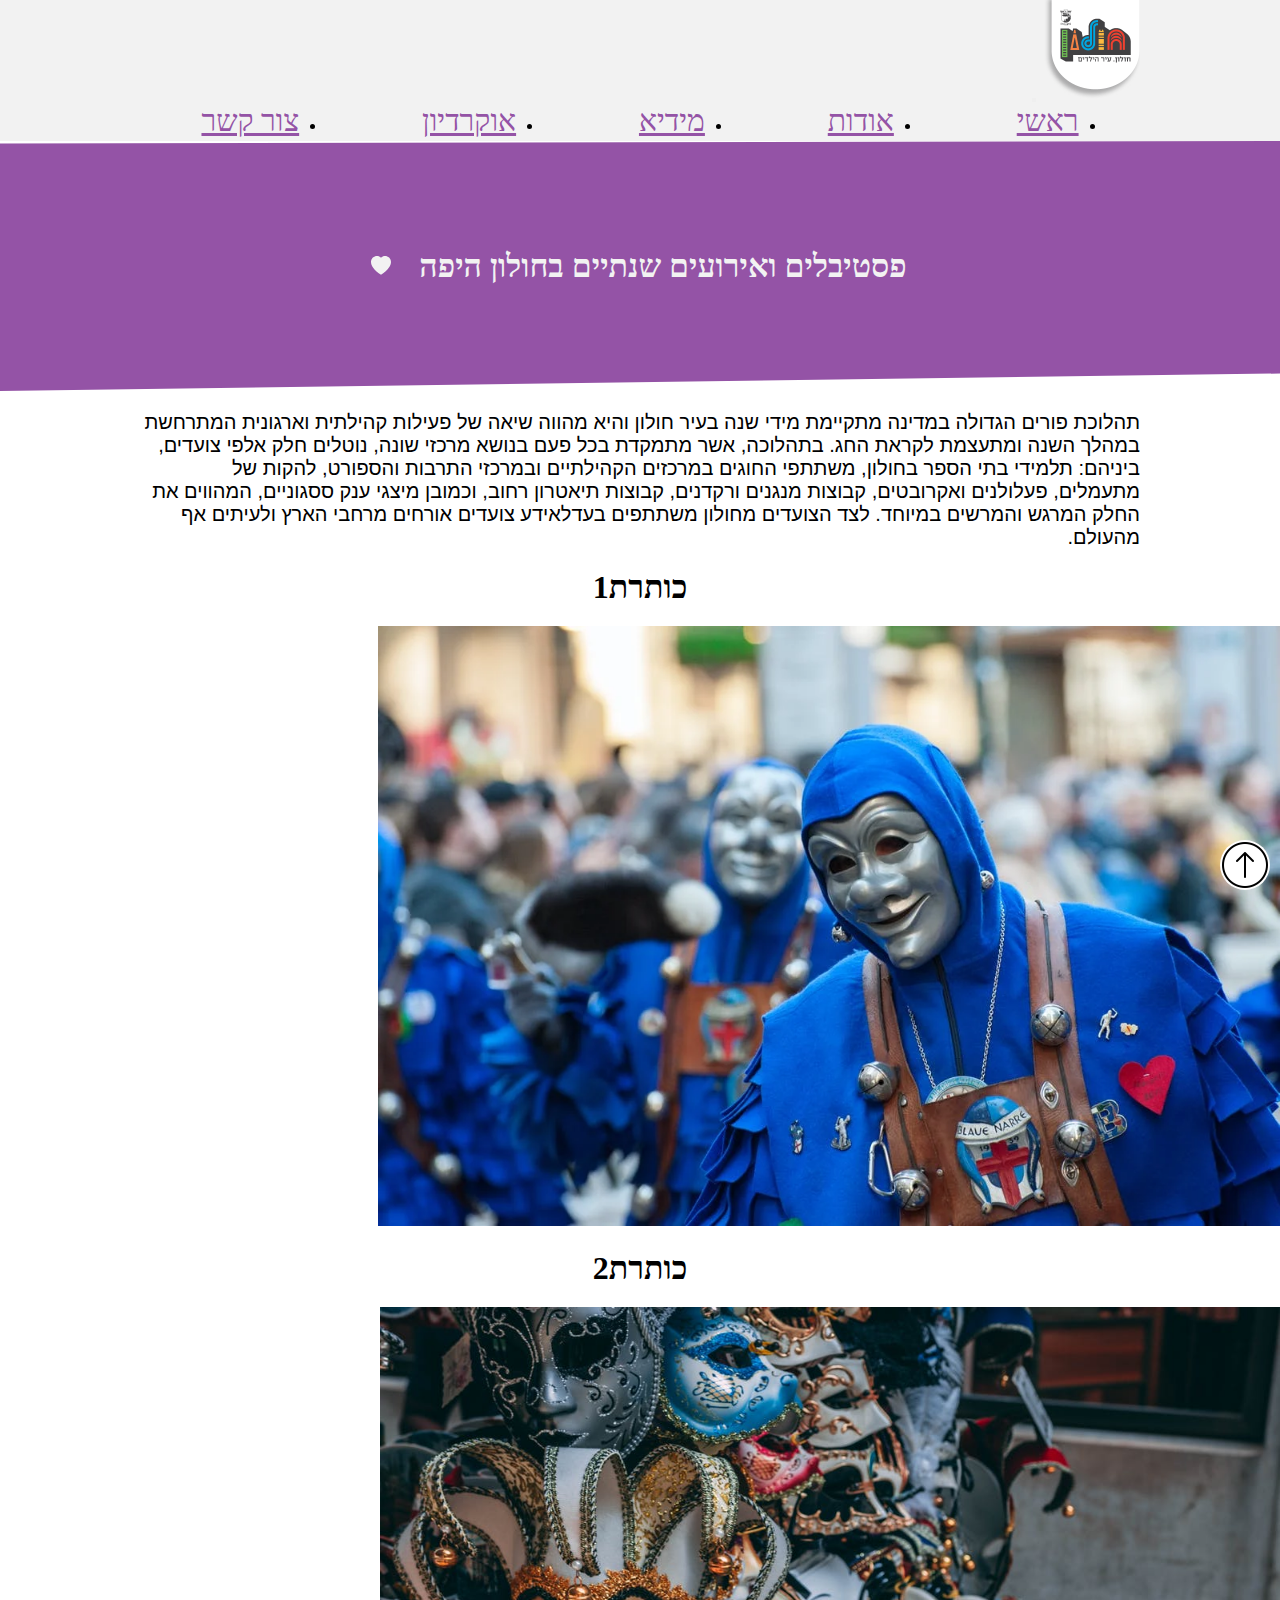
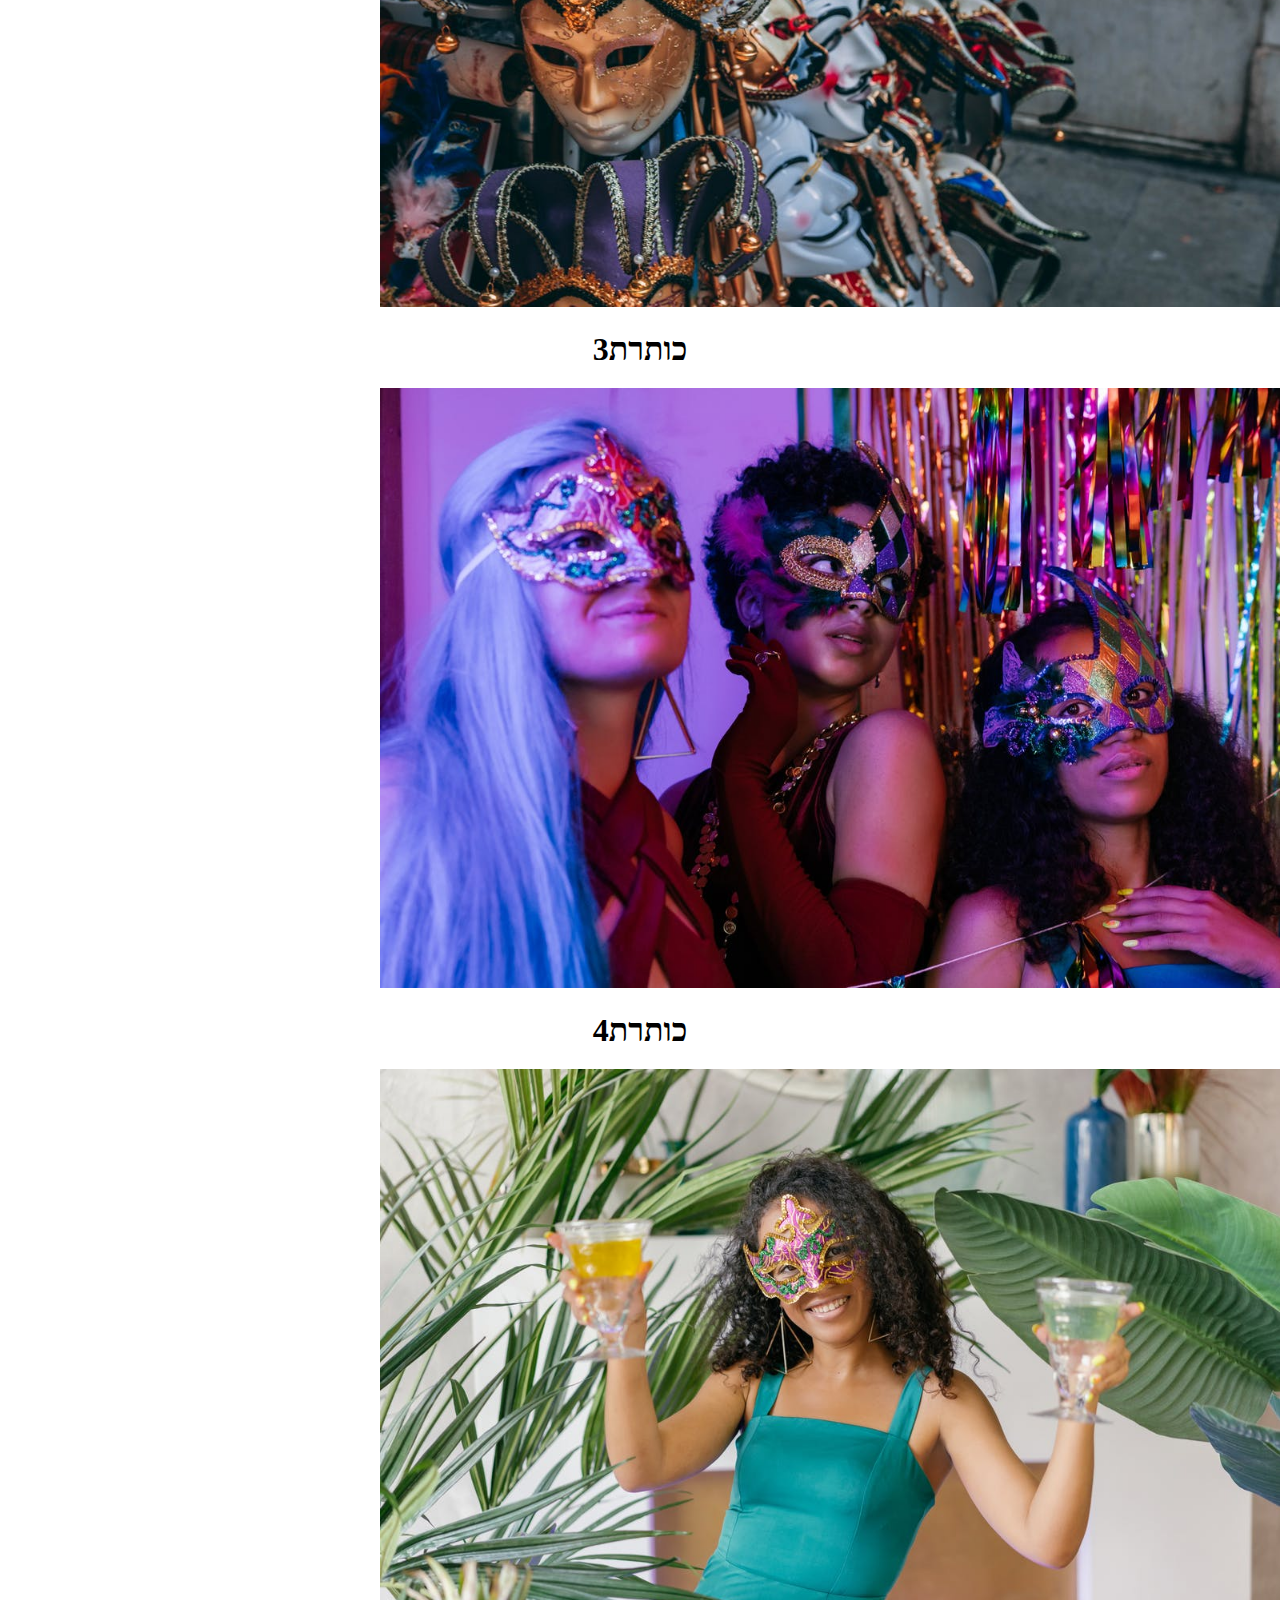
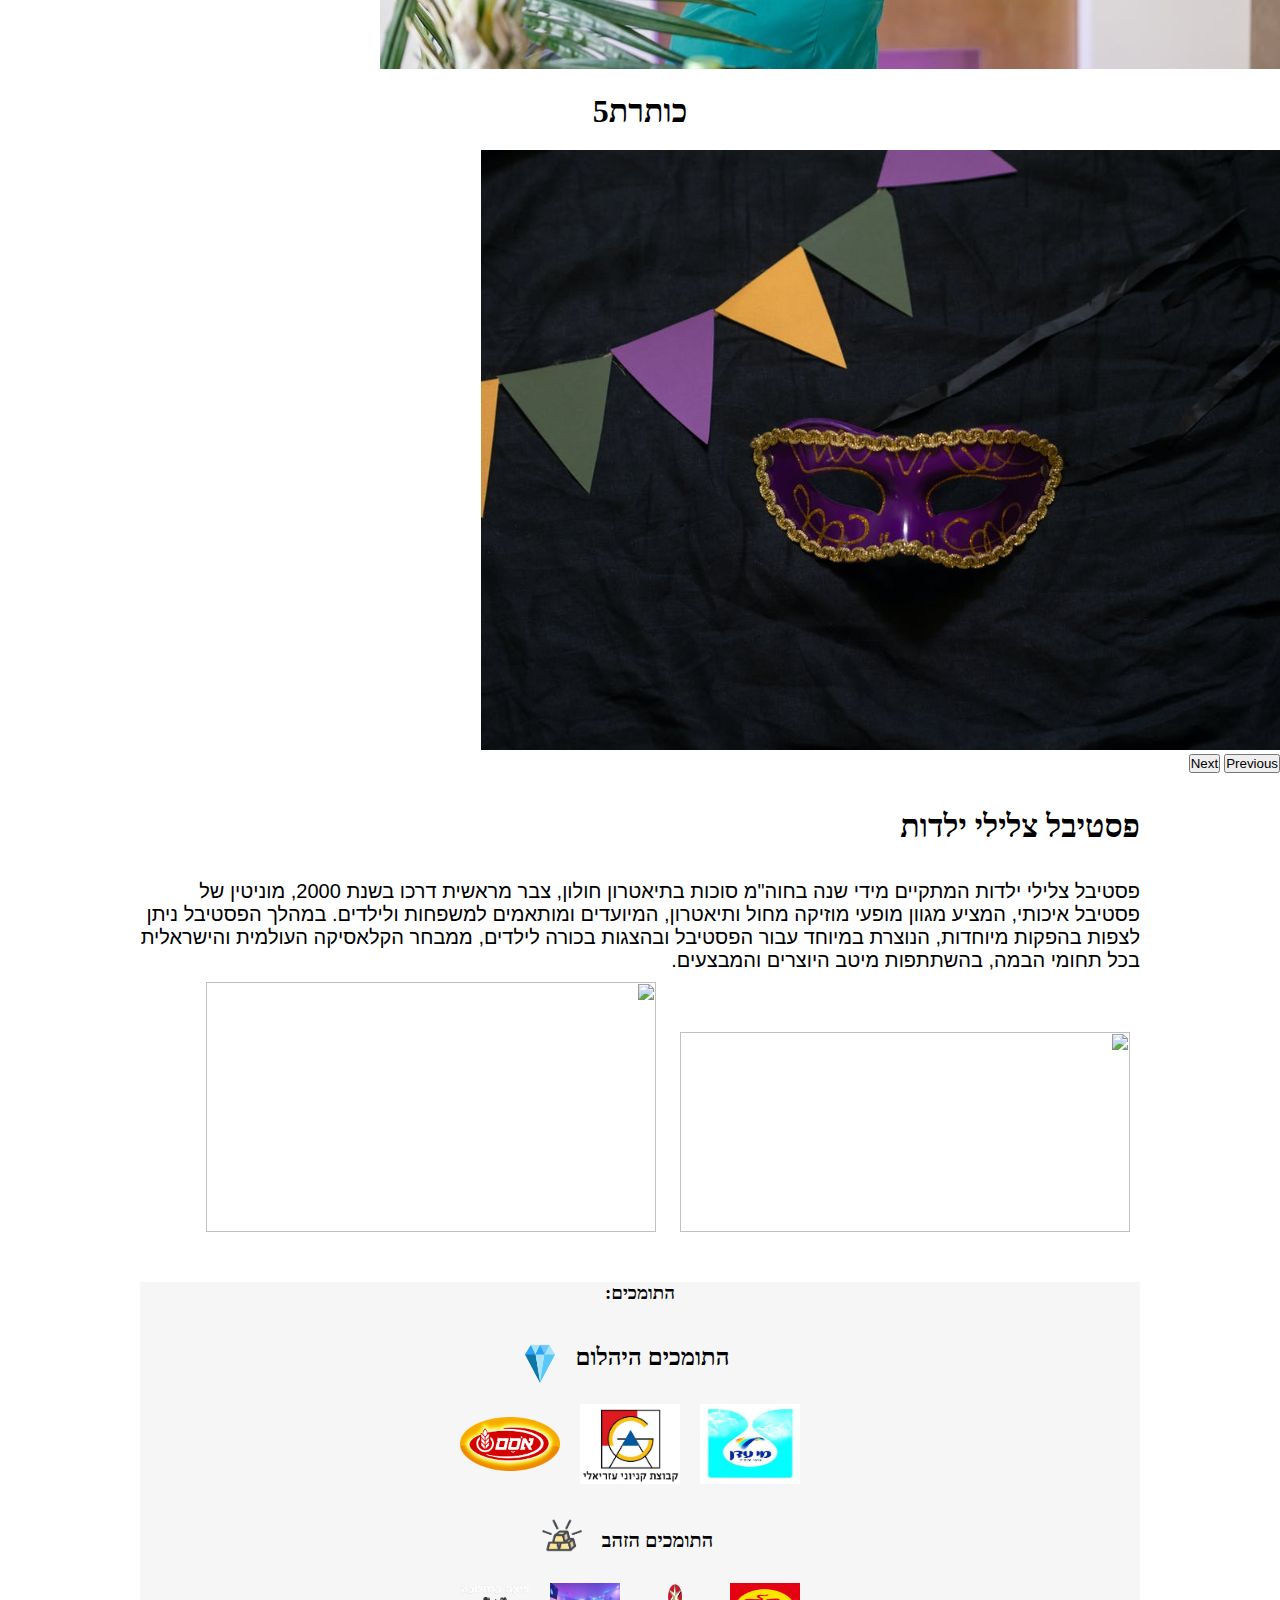
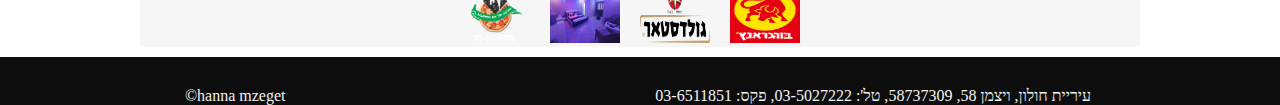
==== commit 3cb5e927: "fix the logo 2" ====
--- a/index.html
+++ b/index.html
@@ -102,7 +102,7 @@
           <span class="carousel-control-prev-icon" aria-hidden="true"></span>
           <span class="visually-hidden">Previous</span>
         </button>
-        <button class="carousel-control-next" type="button" data-bs-target="#carouselExampleControls" data-bs-slide="next">
+        <button class="carousel-control-next" type="button" data-bs-target="#carouselExampleControls" data-bs-slide="next" >
           <span class="carousel-control-next-icon" aria-hidden="true"></span>
           <span class="visually-hidden">Next</span>
         </button>
--- a/style.css
+++ b/style.css
@@ -27,7 +27,9 @@
 }
 
 #icon-img {
-  width: 9vw;
+  width: 8vw;
+  max-width: 100px;
+  min-width: 70px;
 }
 
 #header {
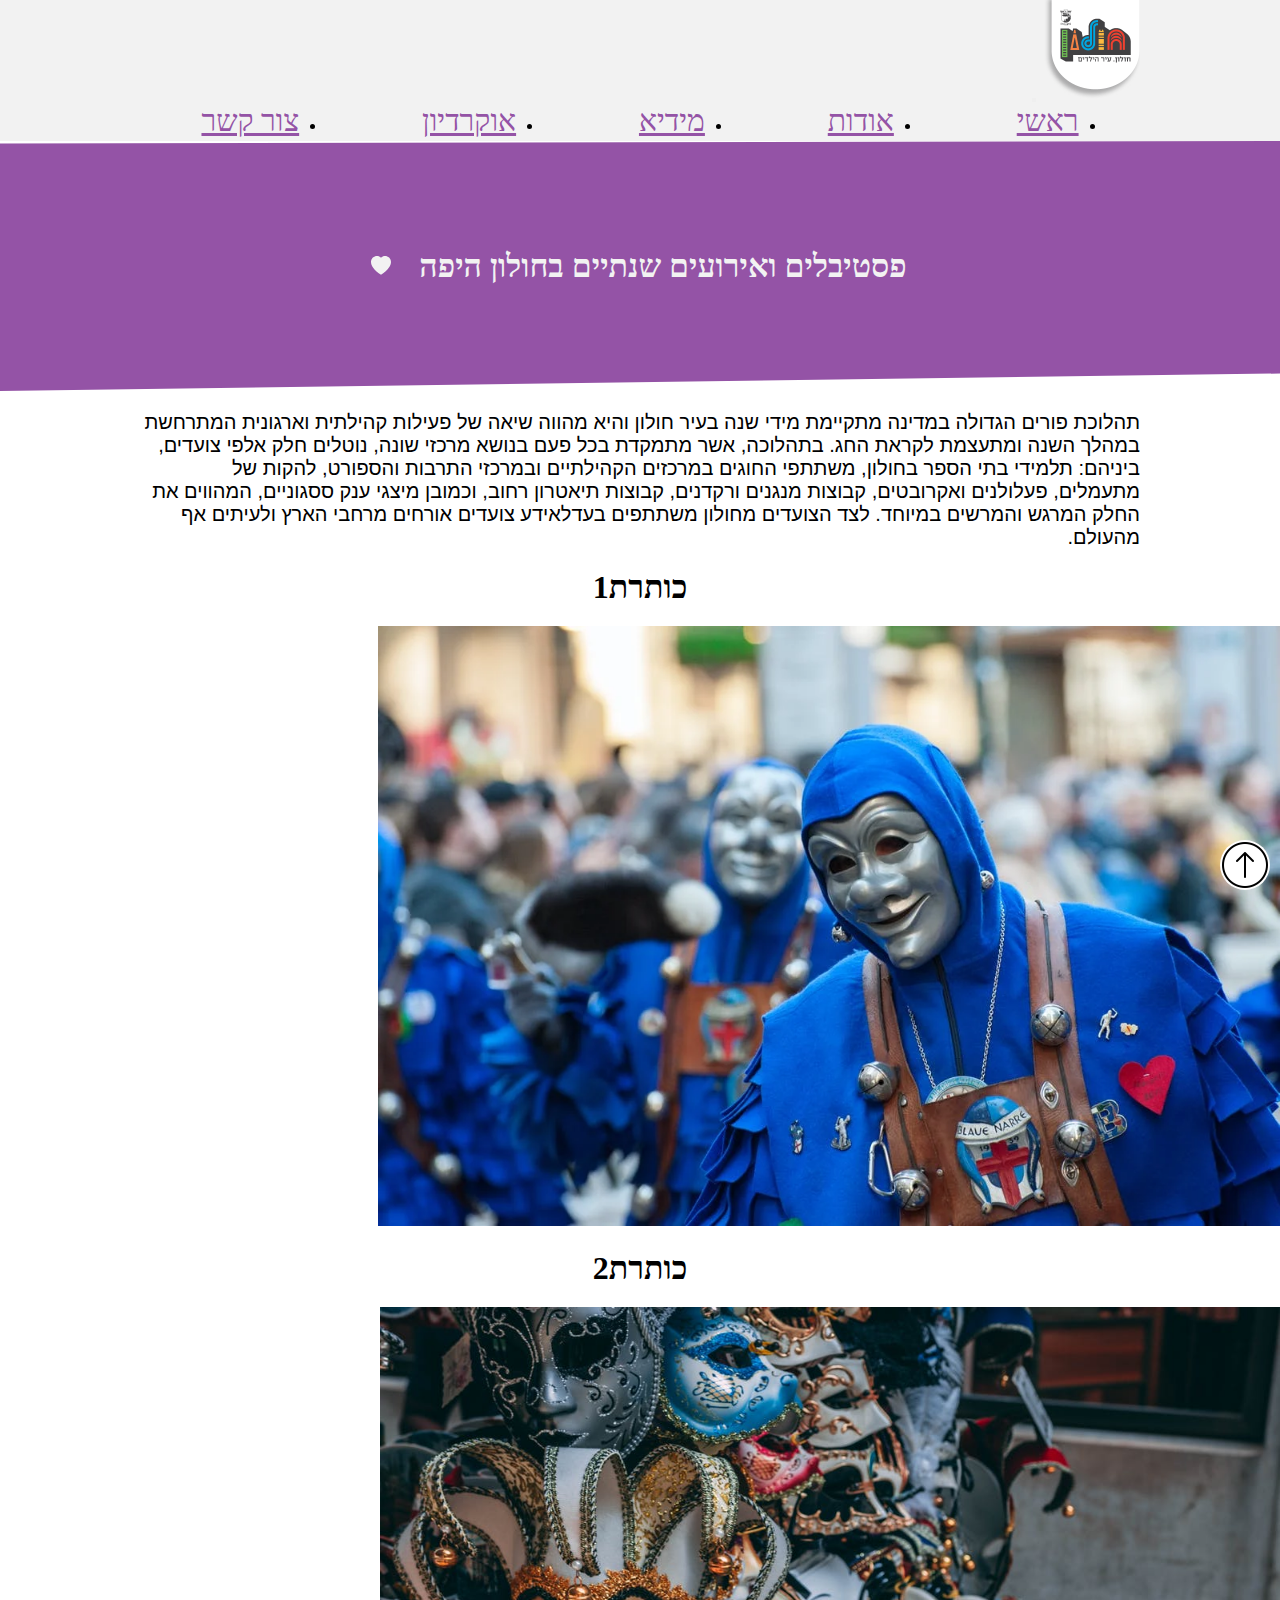
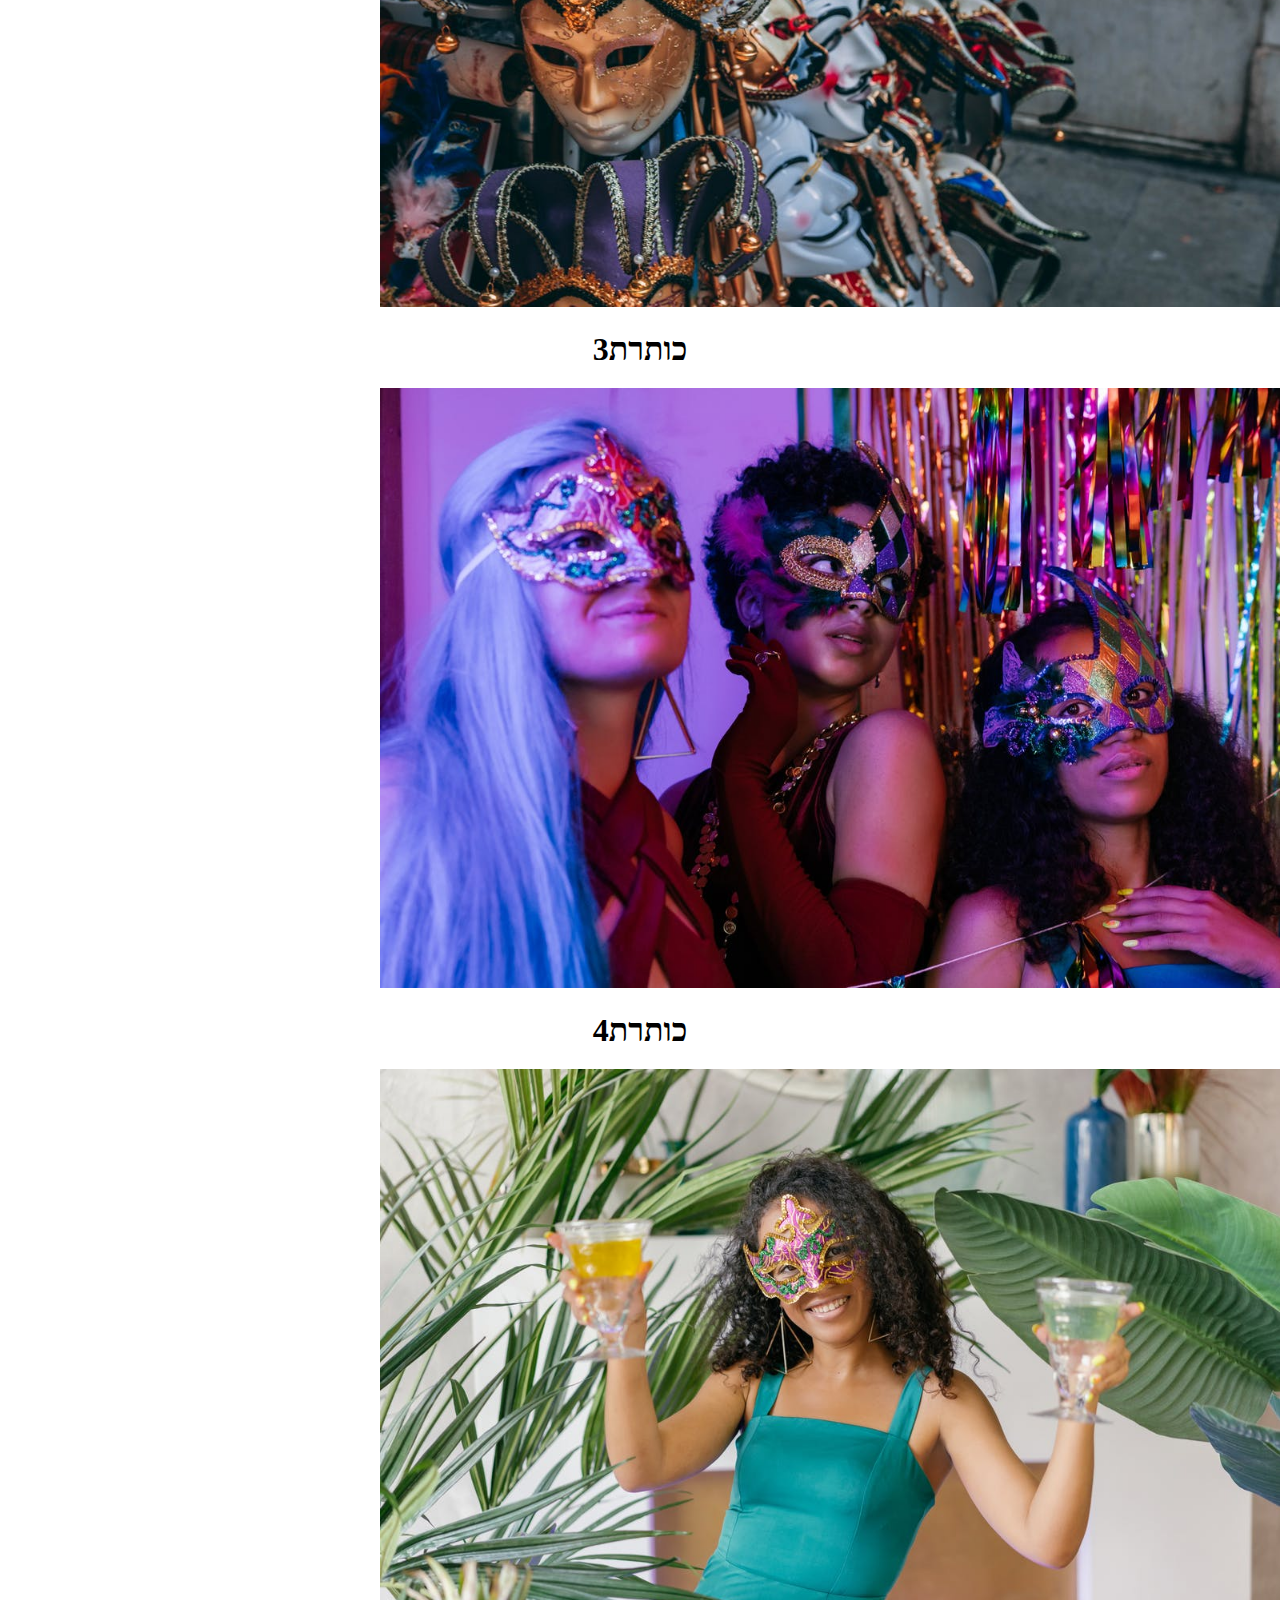
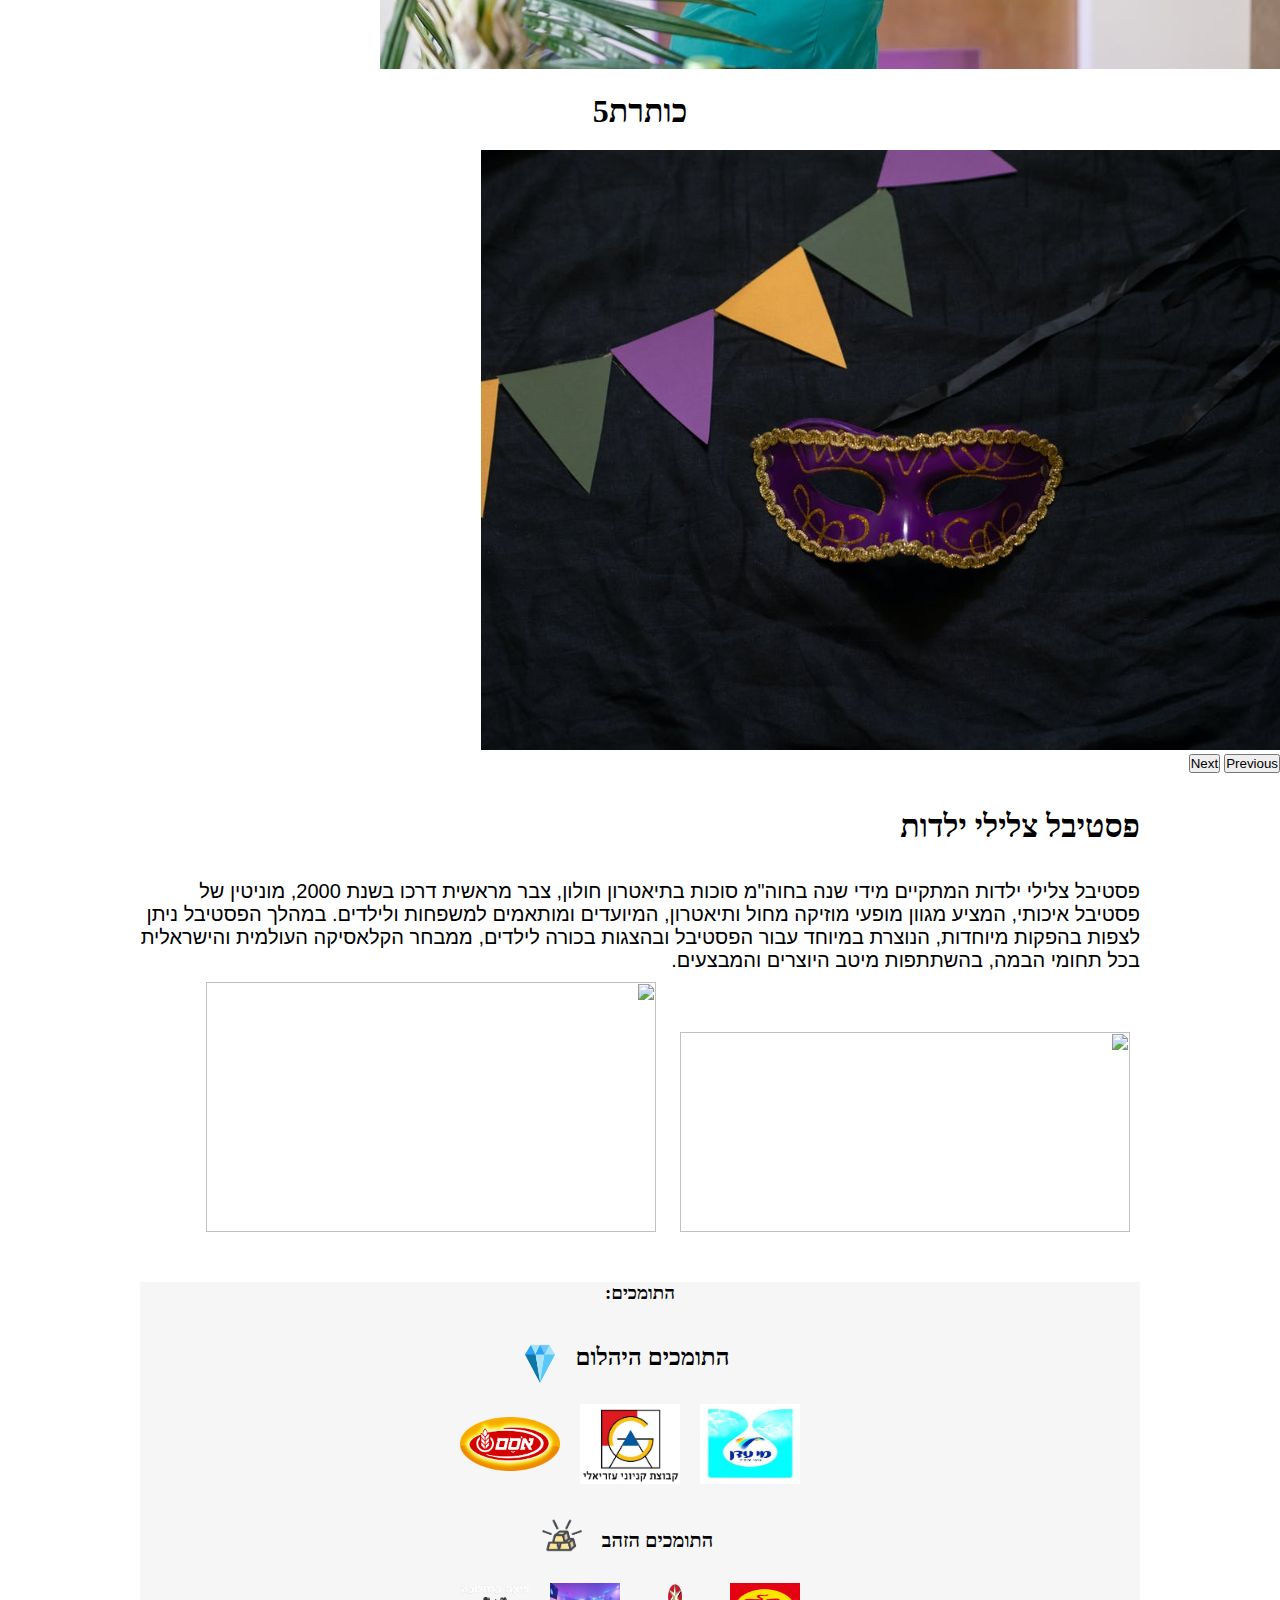
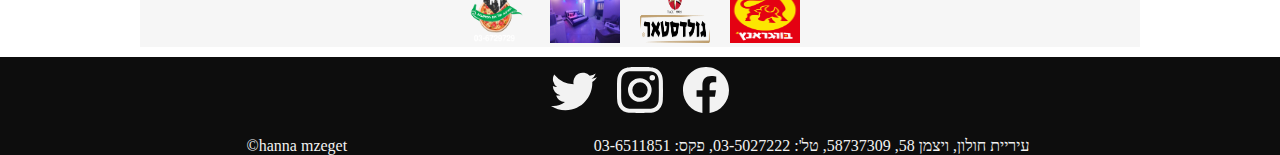
==== commit 1fcd2504: "strat with about" ====
--- a/index.html
+++ b/index.html
@@ -7,6 +7,7 @@
     <meta charset="UTF-8">
     <meta http-equiv="X-UA-Compatible" content="IE=edge">
     <meta name="viewport" content="width=device-width, initial-scale=1.0">
+    <link rel="icon" type="image/x-icon" href="photo/logo.png">
     <link href="https://cdn.jsdelivr.net/npm/bootstrap@5.2.0-beta1/dist/css/bootstrap.min.css" rel="stylesheet" integrity="sha384-0evHe/X+R7YkIZDRvuzKMRqM+OrBnVFBL6DOitfPri4tjfHxaWutUpFmBp4vmVor" crossorigin="anonymous">
     <script src="https://cdn.jsdelivr.net/npm/bootstrap@5.2.0-beta1/dist/js/bootstrap.bundle.min.js" integrity="sha384-pprn3073KE6tl6bjs2QrFaJGz5/SUsLqktiwsUTF55Jfv3qYSDhgCecCxMW52nD2" crossorigin="anonymous"></script>
         <link rel="stylesheet" href="style.css">
@@ -15,7 +16,8 @@
 </head>
 <body style="direction: rtl;">
  <header id="header">  
-    <nav class="navbar navbar-expand-lg bg-light" id="nav">
+  
+    <nav class="navbar navbar-expand-lg bg-light" id="navv" >
         <div class="container-fluid">
           <a class="navbar-brand" href="index.html"><img src="photo/logo.png" alt="" id="icon-img"></a>
           <button class="navbar-toggler" type="button" data-bs-toggle="collapse" data-bs-target="#navbarSupportedContent" aria-controls="navbarSupportedContent" aria-expanded="false" aria-label="Toggle navigation">
@@ -24,12 +26,12 @@
           <div class="collapse navbar-collapse" id="navbarSupportedContent" >
             <ul class="navbar-nav me-auto mb-2 mb-lg-0" id="ul-to-nav-bar" >
               <li class="nav-item" >
-                <a class="nav-link active" aria-current="page" href="#">ראשי</a>
+                <a class="nav-link active" aria-current="page" href="index.html">ראשי</a>
                 <div id="the-border-in-nav"></div>
               </li>
               
               <li class="nav-item">
-                <a class="nav-link active" aria-current="page" href="#">אודות</a>
+                <a class="nav-link active" aria-current="page" href="audut.html">אודות</a>
                 <div id="the-border-in-nav"></div>
               </li>
               
@@ -169,8 +171,29 @@
  </main>
 
 <footer>
-      <p>​​ עיריית חולון, ויצמן 58, 58737309, טל': 03-5027222, פקס: 03-6511851​</p>
+    <div class="scohel-midia-icons">
+      <div>
+         <a href="https://www.facebook.com/holon.muni"> 
+        <svg xmlns="http://www.w3.org/2000/svg" width="46" height="46" fill="currentColor" class="bi bi-facebook" viewBox="0 0 16 16">
+          <path d="M16 8.049c0-4.446-3.582-8.05-8-8.05C3.58 0-.002 3.603-.002 8.05c0 4.017 2.926 7.347 6.75 7.951v-5.625h-2.03V8.05H6.75V6.275c0-2.017 1.195-3.131 3.022-3.131.876 0 1.791.157 1.791.157v1.98h-1.009c-.993 0-1.303.621-1.303 1.258v1.51h2.218l-.354 2.326H9.25V16c3.824-.604 6.75-3.934 6.75-7.951z"/></svg>
+          </a> 
+        </div>
+      <div>
+        <svg xmlns="http://www.w3.org/2000/svg" width="46" height="46" fill="currentColor" class="bi bi-instagram" viewBox="0 0 16 16">
+          <path d="M8 0C5.829 0 5.556.01 4.703.048 3.85.088 3.269.222 2.76.42a3.917 3.917 0 0 0-1.417.923A3.927 3.927 0 0 0 .42 2.76C.222 3.268.087 3.85.048 4.7.01 5.555 0 5.827 0 8.001c0 2.172.01 2.444.048 3.297.04.852.174 1.433.372 1.942.205.526.478.972.923 1.417.444.445.89.719 1.416.923.51.198 1.09.333 1.942.372C5.555 15.99 5.827 16 8 16s2.444-.01 3.298-.048c.851-.04 1.434-.174 1.943-.372a3.916 3.916 0 0 0 1.416-.923c.445-.445.718-.891.923-1.417.197-.509.332-1.09.372-1.942C15.99 10.445 16 10.173 16 8s-.01-2.445-.048-3.299c-.04-.851-.175-1.433-.372-1.941a3.926 3.926 0 0 0-.923-1.417A3.911 3.911 0 0 0 13.24.42c-.51-.198-1.092-.333-1.943-.372C10.443.01 10.172 0 7.998 0h.003zm-.717 1.442h.718c2.136 0 2.389.007 3.232.046.78.035 1.204.166 1.486.275.373.145.64.319.92.599.28.28.453.546.598.92.11.281.24.705.275 1.485.039.843.047 1.096.047 3.231s-.008 2.389-.047 3.232c-.035.78-.166 1.203-.275 1.485a2.47 2.47 0 0 1-.599.919c-.28.28-.546.453-.92.598-.28.11-.704.24-1.485.276-.843.038-1.096.047-3.232.047s-2.39-.009-3.233-.047c-.78-.036-1.203-.166-1.485-.276a2.478 2.478 0 0 1-.92-.598 2.48 2.48 0 0 1-.6-.92c-.109-.281-.24-.705-.275-1.485-.038-.843-.046-1.096-.046-3.233 0-2.136.008-2.388.046-3.231.036-.78.166-1.204.276-1.486.145-.373.319-.64.599-.92.28-.28.546-.453.92-.598.282-.11.705-.24 1.485-.276.738-.034 1.024-.044 2.515-.045v.002zm4.988 1.328a.96.96 0 1 0 0 1.92.96.96 0 0 0 0-1.92zm-4.27 1.122a4.109 4.109 0 1 0 0 8.217 4.109 4.109 0 0 0 0-8.217zm0 1.441a2.667 2.667 0 1 1 0 5.334 2.667 2.667 0 0 1 0-5.334z"/>
+        </svg>
+      </div>
+      <div>
+        <svg xmlns="http://www.w3.org/2000/svg" width="46" height="46" fill="currentColor" class="bi bi-twitter" viewBox="0 0 16 16">
+          <path d="M5.026 15c6.038 0 9.341-5.003 9.341-9.334 0-.14 0-.282-.006-.422A6.685 6.685 0 0 0 16 3.542a6.658 6.658 0 0 1-1.889.518 3.301 3.301 0 0 0 1.447-1.817 6.533 6.533 0 0 1-2.087.793A3.286 3.286 0 0 0 7.875 6.03a9.325 9.325 0 0 1-6.767-3.429 3.289 3.289 0 0 0 1.018 4.382A3.323 3.323 0 0 1 .64 6.575v.045a3.288 3.288 0 0 0 2.632 3.218 3.203 3.203 0 0 1-.865.115 3.23 3.23 0 0 1-.614-.057 3.283 3.283 0 0 0 3.067 2.277A6.588 6.588 0 0 1 .78 13.58a6.32 6.32 0 0 1-.78-.045A9.344 9.344 0 0 0 5.026 15z"/>
+        </svg>
+      </div>
+    </div>
+    <div class="info-in-the-footer">
+       <p>​​ עיריית חולון, ויצמן 58, 58737309, טל': 03-5027222, פקס: 03-6511851​</p>
       <p>hanna mzeget&copy;</p>
+    </div>
+     
 </footer>
    
 
--- a/style.css
+++ b/style.css
@@ -40,19 +40,17 @@
   z-index: 1000;
 }
 
-#nav {
-  background-color: #F2F2F2;
+body #navv {
+  background-color: #F2F2F2 !important;
   max-width: 1000px;
   margin: 0 auto;
 }
 
 body .container-fluid {
   justify-content: center;
-  background-color: #F2F2F2;
 }
 
 #ul-to-nav-bar {
-  background-color: #F2F2F2;
   display: flex;
   justify-content: space-around;
   flex-basis: 70%;
@@ -64,7 +62,6 @@
 }
 
 #ul-to-nav-bar li a {
-  background-color: #F2F2F2;
   font-size: 30px;
   font-family: "Pattay";
   color: #9453A6;
@@ -239,14 +236,95 @@
   margin-top: 10px;
   background-color: #0D0D0D;
   color: #F2F2F2;
-  display: flex;
-  flex-wrap: wrap;
-  justify-content: space-around;
+}
+
+.scohel-midia-icons {
+  display: flex;
+  justify-content: center;
+}
+
+.scohel-midia-icons div svg {
+  color: #F2F2F2;
+  margin: 10px;
+  cursor: pointer;
+}
+
+.scohel-midia-icons div svg:hover {
+  color: #9453A6;
+}
+
+.info-in-the-footer {
+  margin-top: 10px;
+  display: flex;
+  justify-content: space-evenly;
+}
+
+.titel-on-the-page-two {
+  -webkit-clip-path: polygon(0 1%, 100% 0, 100% 93%, 0 100%);
+  clip-path: polygon(0 1%, 100% 0, 100% 93%, 0 100%);
+  background-color: #9453A6;
+  min-height: 200px;
+  display: flex;
   align-items: center;
-}
-
-footer p {
-  padding-top: 30px;
+  justify-content: center;
+  color: #F2F2F2;
+}
+
+.titel-on-the-page-two h2 {
+  font-size: "Pattay";
+  font-size: 40px;
+}
+
+.the-rosh-aer {
+  max-width: 1000px;
+  margin: 0 auto;
+}
+
+.the-rosh-aer h3 {
+  color: #9453A6;
+  font-size: 40px;
+  font-weight: bold;
+  font-family: "Pattay";
+}
+
+.the-rosh-aer p {
+  -webkit-margin-before: 20px;
+          margin-block-start: 20px;
+  font-family: "Roboto", sans-serif;
+  font-weight: bold;
+  font-size: 20px;
+}
+
+.the-rosh-aer img {
+  -webkit-margin-before: 20px;
+          margin-block-start: 20px;
+}
+
+.adlat-page-two {
+  max-width: 1000px;
+  margin: 0 auto;
+}
+
+.adlat-page-two h3 {
+  -webkit-margin-before: 30px;
+          margin-block-start: 30px;
+  color: #9453A6;
+  font-size: 40px;
+  font-weight: bold;
+  font-family: "Pattay";
+}
+
+.adlat-page-two p {
+  -webkit-margin-before: 20px;
+          margin-block-start: 20px;
+  font-family: "Roboto", sans-serif;
+  font-weight: bold;
+  font-size: 20px;
+}
+
+.the-rosh-aer img {
+  -webkit-margin-before: 20px;
+          margin-block-start: 20px;
 }
 
 @media only screen and (max-width: 1000px) and (min-width: 550px) {
@@ -347,6 +425,36 @@
     width: 50px;
     height: 36px;
   }
+
+  .the-rosh-aer h3 {
+    margin: 30px;
+  }
+
+  .the-rosh-aer p {
+    font-size: 18px;
+    margin: 30px;
+  }
+
+  .the-rosh-aer img {
+    width: 200px;
+    height: 150px;
+    margin: 30px;
+  }
+
+  .adlat-page-two h3 {
+    margin: 30px;
+  }
+
+  .adlat-page-two p {
+    font-size: 18px;
+    margin: 30px;
+  }
+
+  .adlat-page-two img {
+    width: 200px;
+    height: 150px;
+    margin: 30px;
+  }
 }
 @media (max-width: 550px) {
   #icon-img {
@@ -448,4 +556,28 @@
     width: 30px;
     height: 29px;
   }
+
+  .scohel-midia-icons div svg {
+    width: 30px;
+  }
+
+  .info-in-the-footer p {
+    font-size: 18px;
+  }
+
+  .the-rosh-aer h3 {
+    font-size: 30px;
+    margin: 20px;
+  }
+
+  .the-rosh-aer p {
+    font-size: 15px;
+    margin: 20px;
+  }
+
+  .the-rosh-aer img {
+    width: 150px;
+    height: 120px;
+    margin: 20px;
+  }
 }/*# sourceMappingURL=style.css.map */